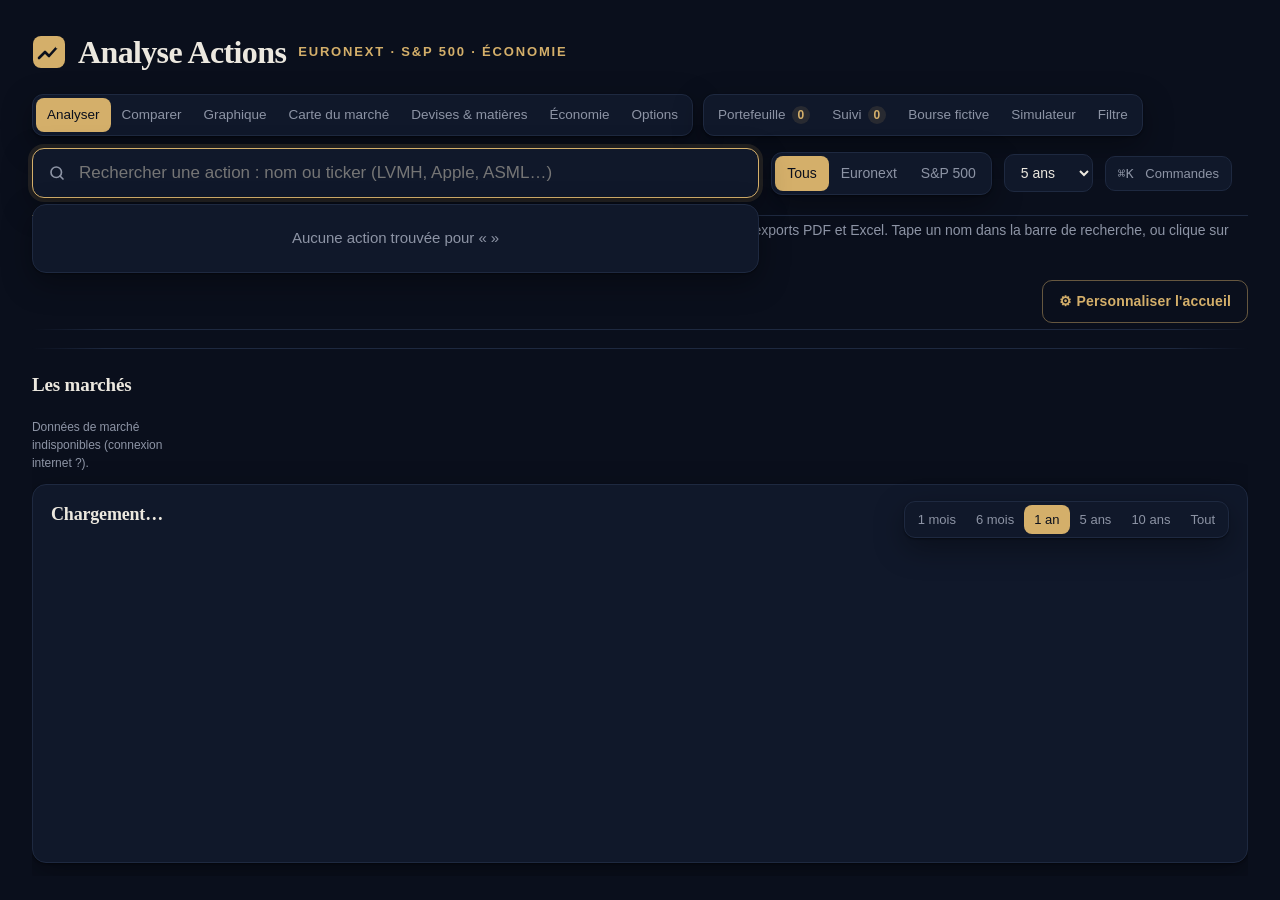
==== interface/index.html @ a50bef0c "Première version publique d'Analyse Actions Application Mac (Python, Flask, pywebview) d'analyse bou" ====
<!DOCTYPE html>
<html lang="fr">
<head>
<meta charset="utf-8">
<meta name="viewport" content="width=device-width, initial-scale=1">
<meta name="theme-color" content="#0A0F1C">
<title>Analyse Actions</title>
<link rel="stylesheet" href="pro.css">
<style>
:root {
  --fond: #f5f5f7; --carte: #ffffff; --texte: #1d1d1f; --doux: #6e6e73; --bord: #e2e2e7;
  --accent: #0a66d8; --accent-doux: #e8f0fc; --survol: #f0f4fb; --ombre: 0 8px 30px rgba(0,0,0,.08);
  --us: #0a66d8; --eu: #1a7f5a; --growth: #b26a00; --rouge: #c0392b; --orange: #e07a10;
}
@media (prefers-color-scheme: dark) {
  :root { --fond: #111113; --carte: #1c1c1f; --texte: #f2f2f4; --doux: #9a9aa2; --bord: #2e2e33;
          --accent: #4c9bff; --accent-doux: #16263d; --survol: #22283a; --ombre: 0 8px 30px rgba(0,0,0,.5);
          --us: #6aa8ff; --eu: #49c493; --growth: #f0a33a; --rouge: #ff6b5b; --orange: #f39a3d; }
}
* { box-sizing: border-box; }
html, body { margin: 0; height: 100%; }
body { background: var(--fond); color: var(--texte); display: flex; flex-direction: column;
       font: 15px/1.5 -apple-system, BlinkMacSystemFont, "SF Pro Text", "Segoe UI", sans-serif; }

/* ---------- En-tête ---------- */
header { padding: 28px 32px 18px; transition: padding .3s; }
body.compact header { padding: 14px 32px 12px; border-bottom: 1px solid var(--bord); background: var(--carte); }
.titre { display: flex; align-items: baseline; gap: 12px; margin-bottom: 18px; }
body.compact .titre { display: none; }
.titre h1 { margin: 0; font-size: 30px; letter-spacing: -.02em; }
.titre span { color: var(--doux); }

.barre { display: flex; gap: 12px; align-items: center; flex-wrap: wrap; max-width: 1200px; }
.modes { margin-bottom: 12px; }

/* ---------- Recherche ---------- */
.recherche { position: relative; flex: 1 1 340px; }
.recherche input {
  width: 100%; font-size: 17px; padding: 14px 16px 14px 46px; border-radius: 12px;
  border: 1px solid var(--bord); background: var(--carte); color: var(--texte); outline: none;
  box-shadow: var(--ombre); transition: border-color .15s, box-shadow .15s;
}
.recherche input:focus { border-color: var(--accent); box-shadow: 0 0 0 4px var(--accent-doux); }
.recherche .pastille-c { position: absolute; left: 18px; top: 50%; transform: translateY(-50%);
                         width: 12px; height: 12px; border-radius: 99px; background: var(--c); }
.recherche .loupe { position: absolute; left: 16px; top: 50%; transform: translateY(-50%);
                    color: var(--doux); pointer-events: none; }
body.mode-comparer .recherche .loupe { display: none; }
body:not(.mode-comparer) .recherche .pastille-c { display: none; }
#bloc2, #vs { display: none; }
body.mode-comparer #bloc2 { display: block; }
body.mode-comparer #vs { display: inline; }
#vs { color: var(--doux); font-weight: 700; }
.suggestions {
  position: absolute; top: calc(100% + 6px); left: 0; right: 0; z-index: 10; display: none;
  background: var(--carte); border: 1px solid var(--bord); border-radius: 12px;
  box-shadow: var(--ombre); max-height: 420px; overflow-y: auto; padding: 6px; min-width: 420px;
}
.suggestions.ouvert { display: block; }
.sugg { display: grid; grid-template-columns: 96px 1fr auto; gap: 12px; align-items: center;
        padding: 9px 10px; border-radius: 8px; cursor: pointer; }
.sugg.actif, .sugg:hover { background: var(--survol); }
.sugg .tk { font: 600 13px ui-monospace, "SF Mono", Menlo, monospace; color: var(--accent);
            overflow: hidden; text-overflow: ellipsis; }
.sugg .nom { overflow: hidden; text-overflow: ellipsis; white-space: nowrap; }
.sugg .nom small { color: var(--doux); margin-left: 6px; }
.sugg mark { background: none; color: inherit; font-weight: 700; }
.badge { font-size: 11px; font-weight: 600; padding: 3px 8px; border-radius: 99px; white-space: nowrap;
         border: 1px solid currentColor; }
.badge.us { color: var(--us); } .badge.eu { color: var(--eu); } .badge.growth { color: var(--growth); }
.entete-sugg { padding: 6px 10px 4px; font-size: 12px; color: var(--doux); text-transform: uppercase;
               letter-spacing: .04em; }
.vide { padding: 16px; color: var(--doux); text-align: center; }

/* ---------- Contrôles ---------- */
.segment { display: inline-flex; background: var(--carte); border: 1px solid var(--bord);
           border-radius: 10px; padding: 3px; }
.segment button { border: 0; background: none; color: var(--doux); font: inherit; font-size: 14px;
                  padding: 7px 12px; border-radius: 7px; cursor: pointer; }
.segment button.on { background: var(--accent); color: #fff; }
select { font: inherit; font-size: 14px; padding: 9px 12px; border-radius: 10px;
         border: 1px solid var(--bord); background: var(--carte); color: var(--texte); }
.bouton { font: inherit; font-size: 14px; font-weight: 600; padding: 10px 16px; border-radius: 10px;
          border: 0; background: var(--accent); color: #fff; cursor: pointer; }
.bouton:disabled { opacity: .4; cursor: default; }
#lancer-comp { display: none; }
body.mode-comparer #lancer-comp { display: inline-block; }

.recents { display: flex; gap: 8px; flex-wrap: wrap; margin-top: 14px; max-width: 1200px; }
.recents:empty { display: none; }
.recents .lbl { color: var(--doux); font-size: 13px; align-self: center; }
.chip { font-size: 13px; padding: 5px 11px; border-radius: 99px; background: var(--carte);
        border: 1px solid var(--bord); cursor: pointer; color: var(--texte); }
.chip:hover { border-color: var(--accent); }

/* ---------- Contenu ---------- */
main { flex: 1; display: flex; flex-direction: column; min-height: 0; padding: 0 32px 24px; }
body.compact main { padding: 0; }
/* ---------- Accueil : tableau de bord ---------- */
.accueil { flex: 1; overflow-y: auto; padding-bottom: 30px; }
.accueil > * { max-width: 1240px; }
.intro { color: var(--doux); font-size: 14px; margin: 4px 0 18px; }
.intro b { color: var(--texte); }
.titre-section { display: flex; align-items: baseline; gap: 10px; font-size: 19px; margin: 22px 0 10px; }
.titre-section small { color: var(--doux); font-size: 12px; font-weight: 400; }
.carte-a { background: var(--carte); border: 1px solid var(--bord); border-radius: 14px; padding: 16px 18px; }
.carte-a h3 { margin: 0 0 10px; font-size: 15px; display: flex; justify-content: space-between; align-items: baseline; }
.carte-a h3 small { color: var(--doux); font-weight: 400; font-size: 12px; }
.grille-indices { display: grid; grid-template-columns: repeat(auto-fill, minmax(150px, 1fr)); gap: 8px; }
.indice { background: var(--carte); border: 1px solid var(--bord); border-radius: 12px; padding: 8px 10px;
          cursor: pointer; transition: border-color .15s, transform .15s; }
.indice:hover { border-color: var(--accent); }
.indice.actif { border-color: var(--accent); box-shadow: 0 0 0 3px var(--accent-doux); }
.indice .n { font-size: 12.5px; font-weight: 600; white-space: nowrap; overflow: hidden; text-overflow: ellipsis; }
.indice .z { color: var(--doux); font-size: 11px; font-weight: 400; }
.indice .val { font-size: 16px; font-weight: 700; margin-top: 1px; }
.indice .var { font-size: 12px; font-weight: 600; white-space: nowrap; }
.indice svg { display: block; width: 100%; height: 26px; margin-top: 3px; }
.hausse { color: var(--eu); } .baisse { color: var(--rouge); }
.squelette { background: linear-gradient(90deg, var(--bord) 0%, var(--survol) 50%, var(--bord) 100%);
             background-size: 200% 100%; animation: brille 1.2s infinite; border-radius: 12px; min-height: 86px; }
@keyframes brille { from { background-position: 200% 0; } to { background-position: -200% 0; } }
.grand-graphe { margin-top: 12px; }
.gg-tete { display: flex; justify-content: space-between; align-items: flex-start; gap: 12px; flex-wrap: wrap; }
.gg-tete .t { font-size: 18px; font-weight: 700; } .gg-tete .aide { color: var(--doux); font-size: 13px; max-width: 720px; }
.gg-tete .chiffres { font-size: 13px; color: var(--doux); margin-top: 4px; }
.periodes button { font-size: 13px; padding: 5px 10px; }
#svg-gg { width: 100%; height: 300px; display: block; margin-top: 8px; touch-action: none; }
#svg-gg text { fill: var(--doux); font-size: 11px; }
#svg-gg .grille { stroke: var(--bord); stroke-width: 1; }
#svg-gg .ligne { fill: none; stroke-width: 2; }
#svg-gg .curseur { stroke: var(--doux); stroke-dasharray: 3 3; }
#svg-gg .bulle rect { fill: var(--carte); stroke: var(--bord); }
#svg-gg .bulle text { fill: var(--texte); font-size: 12px; }
.colonnes-a { display: grid; grid-template-columns: 1.1fr 1fr; gap: 14px; margin-top: 14px; }
.trois-a { display: grid; grid-template-columns: repeat(3, 1fr); gap: 14px; margin-top: 14px; }
@media (max-width: 1000px) { .colonnes-a, .trois-a { grid-template-columns: 1fr; } }
.t-a { width: 100%; border-collapse: collapse; font-size: 13.5px; }
.t-a td { padding: 6px 4px; border-bottom: 1px solid var(--bord); white-space: nowrap; }
.t-a tr:last-child td { border-bottom: 0; }
.t-a tr.cliquable { cursor: pointer; } .t-a tr.cliquable:hover td { background: var(--survol); }
.t-a .tk { font: 600 12px ui-monospace, Menlo, monospace; color: var(--accent); }
.t-a .nm { overflow: hidden; text-overflow: ellipsis; max-width: 190px; }
.t-a .num { text-align: right; } .t-a svg { width: 70px; height: 22px; display: block; }
.plus { border: 1px solid var(--bord); background: var(--fond); color: var(--accent); border-radius: 6px;
        width: 22px; height: 22px; line-height: 18px; padding: 0; cursor: pointer; font-weight: 700; }
.plus:hover { border-color: var(--accent); } .plus.fait { color: var(--eu); }
.actus { list-style: none; margin: 0; padding: 0; max-height: 470px; overflow-y: auto; }
.actus li { padding: 8px 0; border-bottom: 1px solid var(--bord); }
.actus li:last-child { border-bottom: 0; }
.actus a { color: var(--texte); text-decoration: none; font-size: 14px; line-height: 1.35; }
.actus a:hover { color: var(--accent); }
.actus .meta { color: var(--doux); font-size: 12px; margin-top: 2px; }
.note-a { color: var(--doux); font-size: 12px; margin: 8px 0 0; }
#bouton-accueil { display: none; }
body.compact #bouton-accueil { display: inline-block; }

.chargement { display: none; flex: 1; align-items: center; justify-content: center; }
.chargement.ouvert { display: flex; }
.boite { background: var(--carte); border: 1px solid var(--bord); border-radius: 16px; padding: 28px 32px;
         width: min(520px, 100%); box-shadow: var(--ombre); }
.boite h2 { margin: 0 0 4px; font-size: 20px; }
.boite .sous { color: var(--doux); margin-bottom: 18px; }
.progres { height: 6px; background: var(--bord); border-radius: 99px; overflow: hidden; }
.progres div { height: 100%; width: 0; background: var(--accent); transition: width .5s; }
.etape { margin-top: 12px; color: var(--doux); font-size: 14px; }
.erreur { color: var(--rouge); }

iframe { flex: 1; width: 100%; border: 0; display: none; background: var(--fond); }
iframe.ouvert { display: block; }
.outils { display: none; gap: 10px; align-items: center; padding: 8px 32px; font-size: 13px;
          color: var(--doux); border-bottom: 1px solid var(--bord); background: var(--carte); }
.outils.ouvert { display: flex; }
.outils button { font: inherit; font-size: 13px; padding: 5px 10px; border-radius: 8px; cursor: pointer;
                 border: 1px solid var(--bord); background: var(--fond); color: var(--texte); }
.outils button:disabled { opacity: .5; cursor: progress; }
#message-export { color: var(--eu); }
#ajout-pf { border-color: var(--accent) !important; color: var(--accent) !important; font-weight: 600; }
#retour-pf { display: none; }
body.vue-pf #retour-pf { display: inline-block; }
body.vue-pf #ajout-pf { display: none; }
.compteur { display: inline-block; min-width: 18px; padding: 0 6px; margin-left: 6px; border-radius: 99px;
            background: var(--accent-doux); color: var(--accent); font-size: 12px; font-weight: 700; }
.segment button.on .compteur { background: rgba(255,255,255,.25); color: #fff; }
body.mode-portefeuille #filtre, body.mode-portefeuille #vs, body.mode-portefeuille #bloc2 { }
.panneau-pf { display: none; max-width: 1000px; margin-top: 10px; }
.panneau-pf.ouvert { display: block; }
.panneau-pf .carte { background: var(--carte); border: 1px solid var(--bord); border-radius: 14px; padding: 18px; }
.panneau-pf h2 { margin: 0 0 4px; font-size: 20px; }
.panneau-pf .aide { color: var(--doux); font-size: 14px; margin: 0 0 14px; }
.t-pf { width: 100%; border-collapse: collapse; font-size: 14px; }
.t-pf th { text-align: left; color: var(--doux); font-weight: 500; padding: 6px 8px; border-bottom: 1px solid var(--bord); }
.t-pf td { padding: 7px 8px; border-bottom: 1px solid var(--bord); }
.t-pf td.tk { font: 600 13px ui-monospace, Menlo, monospace; color: var(--accent); }
.t-pf input { width: 110px; font: inherit; padding: 5px 8px; border-radius: 8px; border: 1px solid var(--bord);
              background: var(--fond); color: var(--texte); text-align: right; }
.t-pf .suppr { border: 0; background: none; color: var(--doux); font-size: 18px; cursor: pointer; }
.t-pf .suppr:hover { color: var(--rouge); }
.t-pf tfoot td { font-weight: 700; border-bottom: 0; }
.pf-actions { display: flex; gap: 10px; align-items: center; margin-top: 16px; flex-wrap: wrap; }
.bouton.secondaire { background: var(--carte); color: var(--accent); border: 1px solid var(--accent); }
.bouton.secondaire:disabled { opacity: .4; }
.t-pf tr.rf td.tk { color: var(--doux); }
.pf-actions .lien { border: 0; background: none; color: var(--doux); cursor: pointer; font: inherit; font-size: 13px; }
.pf-vide { color: var(--doux); padding: 18px 0; text-align: center; }
.panneau-pf .grille-2 { display: grid; grid-template-columns: 1.3fr 1fr; gap: 14px; margin-top: 14px; }
@media (max-width: 1000px) { .panneau-pf .grille-2 { grid-template-columns: 1fr; } }
.panneau-pf h3 { margin: 0 0 8px; font-size: 15px; }
.t-pf input.court { width: 80px; } .t-pf input[type=date] { width: 140px; text-align: left; }
.champs { display: flex; gap: 14px; flex-wrap: wrap; align-items: flex-end; margin: 10px 0; }
.champs label { display: flex; flex-direction: column; gap: 4px; font-size: 13px; color: var(--doux); }
.champs input, .champs select { font: inherit; font-size: 14px; padding: 8px 10px; border-radius: 8px;
  border: 1px solid var(--bord); background: var(--fond); color: var(--texte); min-width: 120px; }
.kpis-s { display: grid; grid-template-columns: repeat(auto-fit, minmax(160px, 1fr)); gap: 10px; margin: 14px 0; }
.kpis-s div { background: var(--fond); border: 1px solid var(--bord); border-radius: 10px; padding: 10px 12px; }
.kpis-s .l { color: var(--doux); font-size: 11px; text-transform: uppercase; letter-spacing: .03em; }
.kpis-s .v { font-size: 20px; font-weight: 700; }
.legende { display: flex; gap: 14px; flex-wrap: wrap; font-size: 13px; margin-top: 6px; }
.legende span::before { content: ""; display: inline-block; width: 14px; height: 3px; margin-right: 6px;
  vertical-align: middle; background: var(--c); border-radius: 2px; }
.svg-courbes { width: 100%; height: 300px; display: block; margin-top: 6px; }
.svg-courbes text { fill: var(--doux); font-size: 11px; } .svg-courbes .grille { stroke: var(--bord); }
.svg-courbes .bulle rect { fill: var(--carte); stroke: var(--bord); } .svg-courbes .bulle text { fill: var(--texte); font-size: 12px; }
.lecture-s { background: var(--accent-doux); border-radius: 10px; padding: 12px 14px; font-size: 14px; line-height: 1.5; }
.lecture-s p { margin: 4px 0; }
.presets { display: flex; gap: 8px; flex-wrap: wrap; margin: 8px 0; }
.presets button { font: inherit; font-size: 13px; padding: 5px 11px; border-radius: 99px; cursor: pointer;
  border: 1px solid var(--bord); background: var(--fond); color: var(--texte); }
.presets button:hover, .presets button.on { border-color: var(--accent); color: var(--accent); }
.t-filtre th { cursor: pointer; white-space: nowrap; } .t-filtre th:hover { color: var(--accent); }
.t-filtre td.num, .t-filtre th.num { text-align: right; }
.t-filtre td { padding: 6px 6px; } .t-filtre tr.cliquable { cursor: pointer; }
.t-filtre tr.cliquable:hover td { background: var(--survol); }
.agenda { list-style: none; margin: 0; padding: 0; }
.agenda li { display: grid; grid-template-columns: 92px 1fr; gap: 10px; padding: 7px 0; border-bottom: 1px solid var(--bord); font-size: 14px; }
.agenda .d { font-weight: 700; color: var(--accent); } .agenda .t { color: var(--doux); font-size: 12px; }
#ajout-suivi { color: var(--growth) !important; }
.lien { border: 0; background: none; color: var(--accent); cursor: pointer; font: inherit; font-size: 13px; padding: 0; }
.onglets { display: flex; gap: 6px; flex-wrap: wrap; margin: 6px 0 12px; }
.onglets button { font: inherit; font-size: 14px; padding: 7px 14px; border-radius: 99px; cursor: pointer;
  border: 1px solid var(--bord); background: var(--fond); color: var(--texte); }
.onglets button.on { background: var(--accent); border-color: var(--accent); color: #fff; }
.cartes-macro { display: grid; grid-template-columns: repeat(auto-fit, minmax(200px, 1fr)); gap: 10px; margin: 10px 0; }
.cartes-macro div { background: var(--fond); border: 1px solid var(--bord); border-left: 4px solid var(--c); border-radius: 10px; padding: 10px 12px; }
.cartes-macro .l { font-size: 13px; color: var(--doux); } .cartes-macro .v { font-size: 22px; font-weight: 700; }
.cartes-macro .s { font-size: 12px; color: var(--doux); }
.fictifs-tete { display: flex; justify-content: space-between; align-items: center; gap: 10px; flex-wrap: wrap; }
.ordre { background: var(--fond); border: 1px solid var(--bord); border-radius: 12px; padding: 12px 14px; margin: 12px 0; }
.ordre .sens button { font-weight: 600; }
.ordre .sens button.achat.on { background: var(--eu); } .ordre .sens button.vente.on { background: var(--rouge); }
#fx-apercu { font-size: 14px; } #fx-message.ok { color: var(--eu); } #fx-message.err { color: var(--rouge); }
.t-pf tr.cliquable { cursor: pointer; } .t-pf tr.cliquable:hover td { background: var(--survol); }
body.vue-pf #ajout-suivi { display: none; }

/* =====================================================================
   THÈME « SALLE DES MARCHÉS »
   Encre marine et papier ivoire (presse financière), or pour l'accent,
   émeraude pour la hausse, corail pour la baisse.
   Typo : titres à empattements (New York), texte SF, chiffres alignés (tabulaires).
   Mouvements : courts (150-260 ms), courbe « ease-out » marquée, désactivés si
   l'utilisateur a choisi « Réduire les animations » dans les réglages du Mac.
   ===================================================================== */
:root {
  --fond: #0A0F1C; --carte: #10182A; --texte: #ECE8DF; --doux: #8D94A5; --bord: #1E2940;
  --accent: #D4AF6A; --accent-doux: rgba(212,175,106,.13); --survol: #162038; --sur-accent: #0A0F1C;
  --or: #D4AF6A; --or-doux: rgba(212,175,106,.12);
  --eu: #3BC48F; --rouge: #FF6B5A; --orange: #F2A65A; --us: #8DB6FF; --growth: #E9B866;
  --ombre: 0 1px 2px rgba(0,0,0,.4), 0 10px 30px rgba(0,0,0,.35);
  color-scheme: dark;
  --serif: "New York", ui-serif, "Iowan Old Style", Georgia, serif;
  --mono: ui-monospace, "SF Mono", Menlo, monospace;
  --ease: cubic-bezier(0.23, 1, 0.32, 1);
  --ease-io: cubic-bezier(0.77, 0, 0.175, 1);
  --rapide: 160ms; --normal: 240ms;
}
@media (prefers-color-scheme: dark) {
  :root {
    --fond: #0A0F1C; --carte: #10182A; --texte: #ECE8DF; --doux: #8D94A5; --bord: #1E2940;
    --accent: #D4AF6A; --accent-doux: rgba(212,175,106,.13); --survol: #162038; --sur-accent: #0A0F1C;
    --or: #D4AF6A; --or-doux: rgba(212,175,106,.12);
    --eu: #3BC48F; --rouge: #FF6B5A; --orange: #F2A65A; --us: #8DB6FF; --growth: #E9B866;
    --ombre: 0 1px 2px rgba(0,0,0,.4), 0 10px 30px rgba(0,0,0,.35);
  }
}

body { font-variant-numeric: tabular-nums; -webkit-font-smoothing: antialiased; letter-spacing: -0.003em; }
h1, h2, h3, .titre-section, .gg-tete .t, .boite h2 { font-family: var(--serif); font-weight: 600; letter-spacing: -0.01em; }
.titre { align-items: center; }
.titre h1 { font-size: 32px; display: flex; align-items: center; gap: 12px; }
.titre .logo { width: 34px; height: 34px; flex: none; }
.titre span { font-size: 13px; text-transform: uppercase; letter-spacing: .14em; color: var(--or); font-weight: 600; }
header { position: relative; }
body:not(.compact) header::after { content: ""; position: absolute; left: 32px; right: 32px; bottom: 0; height: 1px;
  background: linear-gradient(90deg, var(--or) 0, var(--or) 64px, var(--bord) 64px); }
body.compact header { background: color-mix(in srgb, var(--carte) 88%, transparent); backdrop-filter: saturate(1.4) blur(12px); }

/* Étiquettes en petites capitales, chiffres en police à chasse fixe */
.kpis-s .l, .cartes-macro .l, .indice .z, .entete-sugg, .carte-a h3 small, .titre-section small {
  text-transform: uppercase; letter-spacing: .07em; font-size: 11px; font-weight: 600; }
.indice .val, .kpis-s .v, .cartes-macro .v, .t-a .num, .t-pf td, .gg-tete .chiffres b { font-family: var(--mono); letter-spacing: -0.02em; }
.indice .val { font-size: 17px; font-weight: 600; }
.indice .var { overflow: hidden; text-overflow: ellipsis; }
.indice .var .z { text-transform: none; letter-spacing: 0; font-weight: 400; font-size: 11px; }
.kpis-s .v, .cartes-macro .v { font-weight: 600; }
.tk, .sugg .tk, .t-a .tk, .t-pf td.tk { color: var(--accent); }
.hausse, .t-a .hausse { color: var(--eu); } .baisse { color: var(--rouge); }

/* Cartes, boutons et commandes */
.carte-a, .panneau-pf .carte, .indice, .boite, .suggestions { border-radius: 14px; box-shadow: var(--ombre); }
.carte-a h3 { font-family: var(--serif); font-size: 16px; }
.bouton { background: var(--accent); color: var(--sur-accent); border-radius: 10px; letter-spacing: .01em;
  transition: transform var(--rapide) var(--ease), filter var(--rapide) var(--ease), opacity var(--rapide); }
.bouton:hover:not(:disabled) { filter: brightness(1.08); }
.bouton.secondaire { background: transparent; color: var(--accent); border: 1px solid color-mix(in srgb, var(--accent) 45%, transparent); }
.segment { border-radius: 11px; background: var(--carte); box-shadow: var(--ombre); }
.segment button { border-radius: 8px; transition: background var(--rapide) var(--ease), color var(--rapide) var(--ease), transform var(--rapide) var(--ease); }
.segment button.on, .onglets button.on, .presets button.on { background: var(--accent); color: var(--sur-accent); }
.segment button.on .compteur { background: color-mix(in srgb, var(--sur-accent) 22%, transparent); color: var(--sur-accent); }
.compteur { background: var(--or-doux); color: var(--or); }
button:active:not(:disabled), .chip:active, .indice:active { transform: scale(0.97); }
.recherche input { border-radius: 12px; transition: border-color var(--rapide) var(--ease), box-shadow var(--normal) var(--ease); }
.recherche input:focus { border-color: var(--or); box-shadow: 0 0 0 4px var(--or-doux), var(--ombre); }
.indice { transition: transform var(--normal) var(--ease), box-shadow var(--normal) var(--ease), border-color var(--rapide); }
.indice:hover { transform: translateY(-2px); border-color: color-mix(in srgb, var(--or) 60%, var(--bord)); }
.indice.actif { border-color: var(--or); box-shadow: 0 0 0 3px var(--or-doux), var(--ombre); }
.chip { transition: border-color var(--rapide) var(--ease), transform var(--rapide) var(--ease); }
.chip:hover { border-color: var(--or); }
.t-a tr.cliquable td, .t-pf tr td { transition: background var(--rapide) var(--ease); }
.progres div { background: linear-gradient(90deg, var(--accent), var(--or)); transition: width .6s var(--ease); }
.lecture-s { background: var(--or-doux); border-left: 3px solid var(--or); }
.cartes-macro div { border-left-width: 3px; }
::selection { background: var(--or-doux); }

/* Bandeau défilant des marchés (accueil) */
.bandeau { position: relative; overflow: hidden; border-block: 1px solid var(--bord); margin: 4px 0 6px;
  mask-image: linear-gradient(90deg, transparent, #000 6%, #000 94%, transparent);
  -webkit-mask-image: linear-gradient(90deg, transparent, #000 6%, #000 94%, transparent); }
.bandeau .defile { display: flex; width: max-content; gap: 34px; padding: 9px 0; animation: defile 70s linear infinite; }
.bandeau:hover .defile { animation-play-state: paused; }
.bandeau .item { font-size: 13px; white-space: nowrap; display: inline-flex; gap: 8px; align-items: baseline; cursor: pointer; }
.bandeau .item b { font-weight: 600; } .bandeau .item span { font-family: var(--mono); }
@keyframes defile { to { transform: translateX(-50%); } }

/* Entrées en douceur */
@keyframes entree { from { opacity: 0; transform: translateY(8px); } to { opacity: 1; transform: none; } }
@keyframes apparait { from { opacity: 0; transform: translateY(-4px) scale(.985); } to { opacity: 1; transform: none; } }
.suggestions.ouvert { animation: apparait var(--rapide) var(--ease); transform-origin: top center; }
.panneau-pf.ouvert, .chargement.ouvert .boite, iframe.ouvert, .outils.ouvert { animation: entree var(--normal) var(--ease); }
.accueil > * { animation: entree 420ms var(--ease) both; }
.accueil > :nth-child(2) { animation-delay: 40ms; } .accueil > :nth-child(3) { animation-delay: 80ms; }
.accueil > :nth-child(4) { animation-delay: 120ms; } .accueil > :nth-child(5) { animation-delay: 160ms; }
.accueil > :nth-child(n+6) { animation-delay: 200ms; }
.grille-indices .indice { animation: entree 360ms var(--ease) both; }
.grille-indices .indice:nth-child(2) { animation-delay: 25ms; } .grille-indices .indice:nth-child(3) { animation-delay: 50ms; }
.grille-indices .indice:nth-child(4) { animation-delay: 75ms; } .grille-indices .indice:nth-child(5) { animation-delay: 100ms; }
.grille-indices .indice:nth-child(6) { animation-delay: 125ms; } .grille-indices .indice:nth-child(7) { animation-delay: 150ms; }
.grille-indices .indice:nth-child(n+8) { animation-delay: 175ms; }

@media (prefers-reduced-motion: reduce) {
  *, *::before, *::after { animation-duration: 1ms !important; animation-iteration-count: 1 !important;
    transition-duration: 1ms !important; animation-delay: 0ms !important; }
  .bandeau .defile { animation: none; }
  .bandeau { overflow-x: auto; }
}
</style>
</head>
<body>

<header>
  <div class="titre"><h1><svg class="logo" viewBox="0 0 34 34" aria-hidden="true">
      <rect x="1" y="1" width="32" height="32" rx="8" fill="var(--accent)"/>
      <path d="M7 23l6-6 4 4 9-10" fill="none" stroke="var(--sur-accent)" stroke-width="2.6" stroke-linecap="round" stroke-linejoin="round"/>
      <circle cx="26" cy="11" r="2.6" fill="var(--or)"/></svg>Analyse Actions</h1><span>Euronext · S&amp;P 500 · Économie</span></div>
  <div class="modes">
    <div id="mode" class="modes-groupes">
      <div class="segment" aria-label="Marchés">
        <button data-m="simple" class="on">Analyser</button>
        <button data-m="comparer">Comparer</button>
        <button data-m="graphique">Graphique</button>
        <button data-m="carte">Carte du marché</button>
        <button data-m="marches">Devises &amp; matières</button>
        <button data-m="macro">Économie</button>
        <button data-m="options">Options</button>
      </div>
      <div class="segment" aria-label="Mes outils">
        <button data-m="portefeuille">Portefeuille<span class="compteur" id="nb-pf">0</span></button>
        <button data-m="suivi">Suivi<span class="compteur" id="nb-suivi">0</span></button>
        <button data-m="fictifs">Bourse fictive</button>
        <button data-m="simulateur">Simulateur</button>
        <button data-m="screener">Filtre</button>
      </div>
    </div>
  </div>
  <div class="barre">
    <button class="bouton secondaire" id="bouton-accueil" title="Revenir au tableau de bord des marchés">⌂ Accueil</button>
    <div class="recherche" id="bloc1" style="--c: var(--accent)">
      <svg class="loupe" width="18" height="18" viewBox="0 0 24 24" fill="none" stroke="currentColor"
           stroke-width="2.2" stroke-linecap="round"><circle cx="11" cy="11" r="7"/><path d="m20 20-4-4"/></svg>
      <span class="pastille-c"></span>
      <input id="champ1" type="text" autocomplete="off" spellcheck="false"
             placeholder="Rechercher une action : nom ou ticker (LVMH, Apple, ASML…)">
      <div class="suggestions" role="listbox"></div>
    </div>
    <span id="vs">vs</span>
    <div class="recherche" id="bloc2" style="--c: var(--orange)">
      <span class="pastille-c"></span>
      <input id="champ2" type="text" autocomplete="off" spellcheck="false"
             placeholder="Deuxième action (un concurrent du même secteur)">
      <div class="suggestions" role="listbox"></div>
    </div>
    <div class="segment" id="filtre">
      <button data-f="tous" class="on">Tous</button>
      <button data-f="eu">Euronext</button>
      <button data-f="us">S&amp;P 500</button>
    </div>
    <select id="periode" title="Période analysée">
      <option value="1y">1 an</option><option value="2y">2 ans</option>
      <option value="5y" selected>5 ans</option><option value="10y">10 ans</option>
      <option value="max">Max</option>
    </select>
    <button class="bouton" id="lancer-comp" disabled>Comparer</button>
    <button class="bouton-cmd" id="ouvrir-cmd" title="Barre de commandes : tape une action ou une commande">⌘K <span>Commandes</span></button>
  </div>
  <div class="recents" id="recents"></div>
</header>

<div class="outils" id="outils">
  <span id="titre-rapport"></span>
  <span id="message-export" role="status" aria-live="polite"></span>
  <span style="flex:1"></span>
  <button id="voir-graphique" title="Graphique interactif : bougies, volumes, indicateurs">📈 Graphique</button>
  <button id="ajout-pf" title="Ajouter cette action à ton portefeuille">+ Portefeuille</button>
  <button id="ajout-suivi" title="Surveiller cette action (alertes, agenda des résultats et dividendes)">☆ Suivre</button>
  <button id="retour-pf" title="Revenir à la liste des actions du portefeuille">Modifier le portefeuille</button>
  <button id="export-pdf" title="Enregistrer le rapport en PDF">PDF</button>
  <button id="export-xlsx" title="Enregistrer tous les chiffres dans un classeur Excel">Excel</button>
  <button id="actualiser" title="Recalculer avec les données les plus récentes">Actualiser</button>
</div>

<main>
  <section class="accueil" id="accueil">
    <p class="intro"><b id="nb-total">…</b> actions (Euronext et S&amp;P 500) · 8 parties d'analyse ·
      comparaison de deux entreprises · portefeuille et Markowitz · exports PDF et Excel.
      Tape un nom dans la barre de recherche, ou clique sur une action ci-dessous.</p>

    <div class="bandeau" id="bandeau" aria-label="Cours des marchés"><div class="defile" id="defile"></div></div>
    <div class="titre-section">Les marchés <small id="maj-indices"></small></div>
    <div class="grille-indices" id="indices">
      <div class="squelette"></div><div class="squelette"></div><div class="squelette"></div>
      <div class="squelette"></div><div class="squelette"></div><div class="squelette"></div>
    </div>
    <div class="carte-a grand-graphe">
      <div class="gg-tete">
        <div><div class="t" id="gg-titre">Chargement…</div><div class="aide" id="gg-aide"></div>
          <div class="chiffres" id="gg-chiffres"></div></div>
        <div class="segment periodes" id="gg-periodes">
          <button data-p="1m">1 mois</button><button data-p="6m">6 mois</button>
          <button data-p="1y" class="on">1 an</button><button data-p="5y">5 ans</button>
          <button data-p="10y">10 ans</button><button data-p="max">Tout</button>
        </div>
      </div>
      <svg id="svg-gg" viewBox="0 0 1000 300" preserveAspectRatio="none"></svg>
    </div>

    <div class="colonnes-a">
      <div class="carte-a"><h3>Valeurs phares <small>les plus grandes capitalisations suivies</small></h3>
        <table class="t-a" id="phares"><tr><td>Chargement…</td></tr></table></div>
      <div class="carte-a"><h3>Actualité économique <small>Le Monde, France 24, La Tribune, Investing</small></h3>
        <ul class="actus" id="actus"><li>Chargement…</li></ul></div>
    </div>

    <div class="trois-a">
      <div class="carte-a"><h3>Plus fortes hausses <small>dernière séance</small></h3>
        <table class="t-a" id="hausses"><tr><td>Chargement…</td></tr></table></div>
      <div class="carte-a"><h3>Plus fortes baisses <small>dernière séance</small></h3>
        <table class="t-a" id="baisses"><tr><td>Chargement…</td></tr></table></div>
      <div class="carte-a"><h3>Les plus volatiles <small>3 derniers mois</small></h3>
        <table class="t-a" id="volatiles"><tr><td>Chargement…</td></tr></table>
        <p class="note-a">Volatilité annualisée : une action à 80 % varie en moyenne de ±5 % par jour.
          Le marché dans son ensemble est autour de 15 à 20 %.</p></div>
    </div>
    <p class="note-a" id="note-univers"></p>
  </section>

  <section class="panneau-pf" id="panneau-pf">
    <div class="carte">
      <h2>Mon portefeuille</h2>
      <p class="aide">Ajoute des actions avec la barre de recherche ci-dessus, ou avec le bouton
        « + Portefeuille » d'un rapport. Indique le montant investi dans chacune (en euros), puis lance l'analyse :
        diversification, corrélations, risque et frontière efficiente de Markowitz. Indique la <b>date d'achat</b>
        (et si tu veux le prix payé) pour obtenir le suivi réel : plus-values, dividendes reçus et impôt estimé. Tu peux aussi ajouter un
        <b>placement sans risque</b> (livret, fonds monétaire), rémunéré 3 % par an sans aucune variation.</p>
      <div id="liste-pf"></div>
      <div class="pf-actions">
        <button class="bouton" id="lancer-pf">Analyser le portefeuille</button>
        <button class="bouton secondaire" id="ajout-rf" title="Livret, fonds monétaire : rémunéré au taux sans risque, sans aucune variation">+ Placement sans risque (3 %)</button>
        <button class="lien" id="egaliser-pf" title="Mettre le même montant sur chaque action">Répartir à parts égales</button>
        <button class="lien" id="vider-pf">Vider le portefeuille</button>
        <label class="lien" title="Pour l'estimation des impôts dans le suivi réel">Compte :
          <select id="enveloppe"><option value="CTO">Compte-titres (CTO)</option><option value="PEA">PEA</option></select></label>
      </div>
    </div>
  </section>

  <section class="panneau-pf" id="panneau-suivi">
    <div class="carte">
      <h2>Liste de suivi et agenda</h2>
      <p class="aide">Les actions que tu surveilles sans forcément les détenir. Ajoute-les avec la recherche ou le
        bouton « ☆ Suivre » d'un rapport. Tant que l'application est ouverte, elle vérifie toutes les 15 minutes tes
        alertes et t'envoie une <b>notification</b> : baisse du jour supérieure au seuil, cours sous le plancher ou
        au-dessus du plafond.</p>
      <div id="liste-suivi"></div>
      <div class="grille-2">
        <div><h3>Agenda <span class="note-a">(résultats et dividendes du suivi et du portefeuille)</span></h3>
          <ul class="agenda" id="agenda"><li>Chargement…</li></ul>
          <p class="note-a">Détachement du dividende : il faut détenir l'action la veille pour toucher le dividende ;
            le cours baisse en général du montant versé ce jour-là.</p></div>
        <div><h3>Dernières alertes</h3><ul class="agenda" id="alertes"><li>Aucune alerte.</li></ul></div>
      </div>
    </div>
  </section>

  <section class="panneau-pf" id="panneau-sim">
    <div class="carte">
      <h2>Simulateur d'investissement mensuel</h2>
      <p class="aide">« Et si j'avais investi un peu chaque mois ? » Choisis un actif (ci-dessous, ou n'importe quelle
        action avec la barre de recherche), un montant de départ, un versement mensuel et une date : le simulateur
        rejoue le passé, en euros. C'est l'<b>investissement programmé</b> : on achète tous les mois, que le marché
        monte ou baisse.</p>
      <div class="presets" id="sim-presets"></div>
      <div class="champs">
        <label>Actif choisi<input id="sim-actif" readonly value="CAC 40 (^FCHI)"></label>
        <label>Au départ (€)<input id="sim-initial" type="number" min="0" step="100" value="1000"></label>
        <label>Chaque mois (€)<input id="sim-mensuel" type="number" min="0" step="10" value="100"></label>
        <label>À partir de<input id="sim-debut" type="month" value="2015-01"></label>
        <button class="bouton" id="sim-lancer">Simuler</button>
      </div>
      <p class="note-a" id="sim-note"></p>
      <div id="sim-resultat"></div>
    </div>
  </section>

  <section class="panneau-pf" id="panneau-screener">
    <div class="carte">
      <h2>Filtre d'actions</h2>
      <p class="aide">Trouve les entreprises qui correspondent à tes critères, avec les ratios vus en cours. Choisis un
        profil prêt à l'emploi ou règle chaque critère (laisse vide pour ne pas filtrer). Clique sur une ligne pour
        l'analyser, coche deux lignes pour les comparer.</p>
      <div class="presets" id="sc-profils">
        <button data-p="tous">Tout afficher</button>
        <button data-p="rendement" title="Dividende élevé et dette maîtrisée">Rendement (dividendes)</button>
        <button data-p="valeur" title="Actions peu chères par rapport à leurs bénéfices">Valeur (pas chères)</button>
        <button data-p="qualite" title="Rentables et peu endettées">Qualité</button>
        <button data-p="croissance" title="Chiffre d'affaires en forte hausse">Croissance</button>
      </div>
      <div class="champs" id="sc-champs">
        <label>Marché<select id="sc-marche"><option value="">Tous</option><option value="eu">Euronext</option>
          <option value="Paris">Paris</option><option value="us">S&amp;P 500</option></select></label>
        <label>Secteur<select id="sc-secteur"><option value="">Tous</option></select></label>
        <label title="Capitalisation boursière minimale">Capi. min (Md €)<input data-c="capi_min" type="number" min="0" step="1"></label>
        <label title="Prix / bénéfice : plus il est bas, moins l'action est chère">PER max<input data-c="per_max" type="number" min="0" step="1"></label>
        <label title="Dividende annuel / cours">Rendement min (%)<input data-c="rdt_min" type="number" min="0" step="0.5"></label>
        <label title="Rentabilité des capitaux propres">ROE min (%)<input data-c="roe_min" type="number" step="1"></label>
        <label title="Bénéfice net / chiffre d'affaires">Marge nette min (%)<input data-c="marge_min" type="number" step="1"></label>
        <label title="Dette nette / EBE : la norme du cours est 3 au maximum">Levier max<input data-c="levier_max" type="number" step="0.5"></label>
        <label title="Croissance du chiffre d'affaires sur un an">Croissance CA min (%)<input data-c="croiss_min" type="number" step="1"></label>
      </div>
      <div class="pf-actions"><span id="sc-compte" class="note-a"></span><span style="flex:1"></span>
        <button class="bouton" id="sc-comparer" disabled>Comparer la sélection</button></div>
      <div id="sc-resultats" style="overflow-x:auto"></div>
      <p class="note-a">Source : Yahoo Finance (derniers ratios publiés, mis à jour une fois par jour). PER négatif ou
        absent = entreprise en perte. Les banques et assurances n'ont pas de levier DFN/EBE significatif.</p>
    </div>
  </section>

  <section class="panneau-pf" id="panneau-macro">
    <div class="carte">
      <h2>L'économie en un coup d'œil</h2>
      <p class="aide">Les grands indicateurs qui font bouger les marchés, avec leur historique. Source : séries officielles
        (Eurostat, BCE, Fed, OCDE) publiées par la Banque fédérale de réserve de Saint-Louis (FRED).</p>
      <div class="onglets" id="macro-onglets"></div>
      <div id="macro-contenu"><p class="note-a">Chargement des données…</p></div>
    </div>
  </section>

  <section class="panneau-pf" id="panneau-fictifs">
    <div class="carte">
      <h2>Bourse fictive</h2>
      <p class="aide">Entraîne-toi sans risquer d'argent : crée un portefeuille avec un capital virtuel, achète et vends
        des actions au cours réel de la Bourse, puis suis son évolution jour après jour face au CAC 40 et au marché
        mondial. Frais de courtage et dividendes sont pris en compte. Pour <b>tester une stratégie sur le passé</b>,
        démarre le portefeuille à une date ancienne : les ordres s'exécutent alors au cours de clôture de la date choisie.</p>
      <div id="fx-liste"></div>
      <details class="ordre" id="fx-creation"><summary><b>+ Créer un portefeuille fictif</b></summary>
        <div class="champs">
          <label>Nom<input id="fx-nom" value="Mon portefeuille fictif" maxlength="60"></label>
          <label>Capital de départ (€)<input id="fx-capital" type="number" min="100" step="1000" value="10000"></label>
          <label title="Laisse aujourd'hui pour suivre le marché en direct, ou choisis une date passée pour tester">Date de départ<input id="fx-date" type="date"></label>
          <label title="Frais de courtage par ordre">Frais (%)<input id="fx-frais" type="number" min="0" step="0.05" value="0.1"></label>
          <button class="bouton" id="fx-creer">Créer</button>
        </div>
      </details>
      <div id="fx-detail"></div>
    </div>
  </section>

  <section class="panneau-pf" id="panneau-graphique">
    <div class="carte">
      <div class="fictifs-tete">
        <div><h2 id="gp-titre" style="margin:0">Graphique interactif</h2><div class="note-a" id="gp-sous">Choisis une action avec la barre de recherche (ou ⌘K puis « G LVMH »).</div></div>
        <div class="segment" id="gp-periodes">
          <button data-p="1mo">1M</button><button data-p="3mo">3M</button><button data-p="6mo">6M</button>
          <button data-p="1y" class="on">1A</button><button data-p="2y">2A</button><button data-p="5y">5A</button>
          <button data-p="10y">10A</button><button data-p="max">Max</button></div>
      </div>
      <div class="gp-outils">
        <div class="segment" id="gp-type"><button data-t="bougies" class="on">Bougies</button><button data-t="ligne">Ligne</button><button data-t="zone">Zone</button></div>
        <div class="presets" id="gp-indic">
          <button data-i="mm20">MM 20</button><button data-i="mm50" class="on">MM 50</button><button data-i="mm200" class="on">MM 200</button>
          <button data-i="bollinger">Bollinger</button><button data-i="rsi">RSI</button><button data-i="volume" class="on">Volumes</button></div>
        <label class="gp-comp">Comparer avec <input id="gp-comparer" placeholder="ticker, ex. KER.PA" size="12"></label>
        <span class="note-a" id="gp-comp-liste"></span>
      </div>
      <div class="gp-zone"><canvas id="gp-canvas"></canvas><div class="gp-info" id="gp-info"></div></div>
      <p class="note-a">Molette ou pincement : zoomer · glisser : se déplacer dans le temps · double-clic : tout afficher.
        Bougie verte : le cours a monté dans la séance (clôture au-dessus de l'ouverture) ; rouge : il a baissé ; les traits fins
        montrent le plus haut et le plus bas.</p>
    </div>
  </section>

  <section class="panneau-pf" id="panneau-carte">
    <div class="carte">
      <div class="fictifs-tete"><div><h2 style="margin:0">Carte du marché</h2>
        <div class="note-a">Chaque rectangle est une entreprise : sa <b>taille</b> dépend de sa capitalisation boursière,
          sa <b>couleur</b> de sa variation à la dernière séance. Regroupées par secteur. Clique pour analyser.</div></div>
        <div class="segment" id="carte-univers"><button data-u="cac" class="on">CAC 40</button><button data-u="eu">Euronext 100</button><button data-u="sp">S&amp;P 500</button></div></div>
      <div class="carte-legende"><span>−3 %</span><div class="degrade"></div><span>+3 %</span><span class="note-a" id="carte-resume"></span></div>
      <div id="carte-zone" class="carte-zone"><p class="note-a">Chargement…</p></div>
    </div>
  </section>

  <section class="panneau-pf" id="panneau-marches">
    <div class="carte">
      <h2>Devises, matières premières et cryptomonnaies</h2>
      <p class="aide">Les autres grands marchés qui influencent les actions : le change (pour les entreprises qui exportent),
        l'énergie et les métaux (coûts de production, inflation), et les cryptomonnaies. Clique sur une carte pour son graphique.</p>
      <div id="marches-contenu"><p class="note-a">Chargement…</p></div>
      <p class="note-a">Les cryptomonnaies sont extrêmement volatiles (souvent plus de 50 % par an) et ne reposent sur aucun
        bénéfice ni revenu : leur prix dépend uniquement de l'offre et de la demande.</p>
    </div>
  </section>

  <section class="panneau-pf" id="panneau-options">
    <div class="carte">
      <h2 id="op-titre">Options cotées</h2>
      <p class="aide">Les vrais prix des options négociées sur le marché, pour les actions américaines (Yahoo Finance ne
        fournit pas celles d'Euronext). Choisis une action avec la barre de recherche, par exemple Apple ou Nvidia. Un
        <b>call</b> donne le droit d'acheter l'action au prix d'exercice, un <b>put</b> celui de la vendre. La
        <b>volatilité implicite</b> est la volatilité qui, dans Black-Scholes, redonne le prix du marché.</p>
      <div id="op-contenu"></div>
    </div>
  </section>

  <div class="cmd-fond" id="cmd-fond" hidden>
    <div class="cmd" role="dialog" aria-label="Barre de commandes">
      <input id="cmd-champ" autocomplete="off" spellcheck="false" placeholder="Tape une commande ou une action… (ex. LVMH, COMP MC.PA KER.PA, ECO, CARTE SP)">
      <div class="cmd-liste" id="cmd-liste"></div>
      <div class="cmd-pied"><span>↑ ↓ choisir</span><span>↵ valider</span><span>échap fermer</span><span>AIDE : toutes les commandes</span></div>
    </div>
  </div>

  <section class="chargement" id="chargement">
    <div class="boite">
      <h2 id="ch-titre">Analyse en cours</h2>
      <div class="sous" id="ch-sous"></div>
      <div class="progres"><div id="barre-progres"></div></div>
      <div class="etape" id="etape" role="status" aria-live="polite">Démarrage…</div>
    </div>
  </section>

  <iframe id="rapport" title="Rapport d'analyse"></iframe>
</main>

<script>
// ---------------------------------------------------------------------------
// Données et état
// ---------------------------------------------------------------------------
let ACTIONS = [];
const POPULAIRES = [
  "MC.PA", "TTE.PA", "AIR.PA", "OR.PA", "RMS.PA", "SAN.PA", "BNP.PA", "SU.PA", "AI.PA", "SAF.PA",
  "ASML.AS", "ABI.BR", "ENEL.MI", "ENI.MI", "EQNR.OL",
  "AAPL", "MSFT", "NVDA", "AMZN", "GOOGL", "META", "TSLA", "BRK-B", "JPM", "V", "LLY", "XOM",
];
let filtre = "tous";
let mode = "simple";
const choix = { 1: null, 2: null };   // actions choisies dans chaque champ
let courant = null;                  // dernière demande : {type, a, b}
let nomRapport = null;               // nom du rapport affiché (pour les exports)

const $ = (id) => document.getElementById(id);
const normaliser = (s) => s.normalize("NFD").replace(/[̀-ͯ]/g, "").toLowerCase();
const echapper = (s) => String(s).replace(/[&<>"]/g, c => ({ "&": "&amp;", "<": "&lt;", ">": "&gt;", '"': "&quot;" }[c]));

fetch("/api/actions").then(r => r.json()).then(liste => {
  ACTIONS = liste.map(a => ({ ...a, _t: normaliser(a.ticker), _n: normaliser(a.nom), _us: a.place === "S&P 500" }));
  $("nb-total").textContent = ACTIONS.length.toLocaleString("fr-FR");
});

// ---------------------------------------------------------------------------
// Recherche et suggestions (un même mécanisme pour les deux champs)
// ---------------------------------------------------------------------------
function score(a, q) {
  const tk = a._t.split(".")[0];
  if (tk === q || a._t === q) return 1000;
  if (a._n === q) return 900;
  if (tk.startsWith(q)) return 700 - tk.length;
  if (a._n.startsWith(q)) return 600;
  if (a._n.split(/[\s\-&.]+/).some(m => m.startsWith(q))) return 450;
  if (a._n.includes(q)) return 250;
  if (a._t.includes(q)) return 200;
  return 0;
}

function chercher(texte) {
  const q = normaliser(texte.trim());
  const liste = ACTIONS.filter(a => filtre === "tous" || (filtre === "us") === a._us);
  if (!q) {
    const rang = (a) => { const i = POPULAIRES.indexOf(a.ticker); return i < 0 ? 999 : i; };
    return liste.slice().sort((a, b) => rang(a) - rang(b) || b.liquidite - a.liquidite).slice(0, 60);
  }
  return liste.map(a => [score(a, q), a]).filter(([s]) => s > 0)
    .sort((x, y) => y[0] - x[0] || y[1].liquidite - x[1].liquidite).slice(0, 60).map(([, a]) => a);
}

function surligner(texte, q) {
  if (!q) return echapper(texte);
  const i = normaliser(texte).indexOf(normaliser(q));
  if (i < 0) return echapper(texte);
  return echapper(texte.slice(0, i)) + "<mark>" + echapper(texte.slice(i, i + q.length)) + "</mark>" +
         echapper(texte.slice(i + q.length));
}
const classeBadge = (a) => a._us ? "us" : (a.place.includes("Growth") ? "growth" : "eu");
const libelle = (a) => a.nom && a.nom !== a.ticker ? `${a.nom} (${a.ticker})` : a.ticker;

function creerRecherche(n) {
  const bloc = $("bloc" + n), champ = $("champ" + n), boite = bloc.querySelector(".suggestions");
  let resultats = [], actif = -1;

  function afficher() {
    const q = champ.value.trim();
    resultats = chercher(q);
    actif = resultats.length ? 0 : -1;
    boite.innerHTML = !resultats.length
      ? `<div class="vide">Aucune action trouvée pour « ${echapper(q)} »</div>`
      : (q ? "" : `<div class="entete-sugg">Valeurs populaires</div>`) + resultats.map((a, i) => `
        <div class="sugg${i === actif ? " actif" : ""}" data-i="${i}" role="option">
          <span class="tk">${surligner(a.ticker, q)}</span>
          <span class="nom">${surligner(a.nom, q)}${a.secteur ? `<small>${echapper(a.secteur)}</small>` : ""}</span>
          <span class="badge ${classeBadge(a)}">${echapper(a.place)}</span>
        </div>`).join("");
    boite.classList.add("ouvert");
  }
  function deplacer(d) {
    if (!resultats.length) return;
    actif = (actif + d + resultats.length) % resultats.length;
    boite.querySelectorAll(".sugg").forEach((el, i) => el.classList.toggle("actif", i === actif));
    boite.querySelector(".sugg.actif")?.scrollIntoView({ block: "nearest" });
  }
  function valider(a) {
    boite.classList.remove("ouvert");
    champ.value = libelle(a);
    champ.blur();
    choix[n] = a;
    choisi(n, a);
  }
  champ.addEventListener("input", () => { choix[n] = null; majBouton(); afficher(); });
  champ.addEventListener("focus", () => { champ.select(); afficher(); });
  champ.addEventListener("keydown", (e) => {
    if (e.key === "ArrowDown") { e.preventDefault(); deplacer(1); }
    else if (e.key === "ArrowUp") { e.preventDefault(); deplacer(-1); }
    else if (e.key === "Enter") {
      e.preventDefault();
      if (actif >= 0) valider(resultats[actif]);
      else if (champ.value.trim()) { const t = champ.value.trim().toUpperCase(); valider({ ticker: t, nom: t, place: "" }); }
    } else if (e.key === "Escape") { boite.classList.remove("ouvert"); champ.blur(); }
  });
  boite.addEventListener("mousedown", (e) => {
    const el = e.target.closest(".sugg");
    if (el) { e.preventDefault(); valider(resultats[+el.dataset.i]); }
  });
  document.addEventListener("click", (e) => { if (!bloc.contains(e.target)) boite.classList.remove("ouvert"); });
  return { afficher, champ, valider };
}
const R = { 1: creerRecherche(1), 2: creerRecherche(2) };

function choisi(n, a) {
  if (mode === "simple") return lancerAnalyse(a, false);
  if (mode === "portefeuille") { ajouterAuPf(a); R[1].champ.value = ""; return; }
  if (mode === "suivi") { ajouterAuSuivi(a); R[1].champ.value = ""; return; }
  if (mode === "simulateur") { choisirActifSim(a.ticker, a.nom); R[1].champ.value = ""; return; }
  if (mode === "screener" || mode === "macro") { document.querySelector('#mode button[data-m="simple"]').click(); return lancerAnalyse(a, false); }
  if (mode === "fictifs") { choisirActionOrdre(a); R[1].champ.value = ""; return; }
  if (mode === "graphique") { ouvrirGraphique(a.ticker, a.nom); R[1].champ.value = ""; return; }
  if (mode === "options") { chargerOptions(a.ticker, a.nom); R[1].champ.value = ""; return; }
  if (mode === "carte" || mode === "marches") { document.querySelector('#mode button[data-m="simple"]').click(); return lancerAnalyse(a, false); }
  majBouton();
  if (n === 1 && !choix[2]) R[2].champ.focus();
  else if (choix[1] && choix[2]) lancerComparaison(false);
}
function majBouton() { $("lancer-comp").disabled = !(choix[1] && choix[2]); }
$("lancer-comp").addEventListener("click", () => lancerComparaison(false));

$("mode").addEventListener("click", (e) => {
  const b = e.target.closest("button"); if (!b) return;
  mode = b.dataset.m;
  $("mode").querySelectorAll("button").forEach(x => x.classList.toggle("on", x === b));
  document.body.classList.toggle("mode-comparer", mode === "comparer");
  $("champ1").placeholder = mode === "comparer" ? "Première action" :
    mode === "portefeuille" ? "Ajouter une action au portefeuille : nom ou ticker" :
    mode === "suivi" ? "Ajouter une action à la liste de suivi : nom ou ticker" :
    mode === "simulateur" ? "Simuler sur une action : nom ou ticker" :
    mode === "fictifs" ? "Choisir une action à acheter ou vendre : nom ou ticker" :
    mode === "graphique" ? "Action à afficher : nom ou ticker" :
    mode === "options" ? "Action américaine : nom ou ticker (ex. Apple, Nvidia)" :
    "Rechercher une action : nom ou ticker (LVMH, Apple, ASML…)";
  majBouton();
  if (PANNEAUX[mode]) {
    $("champ1").value = "";
    ouvrirPanneau(PANNEAUX[mode]);
    if (mode === "suivi") chargerEtatSuivi();
    if (mode === "screener") chargerFiltre();
    if (mode === "macro") chargerMacro();
    if (mode === "fictifs") chargerFictifs();
    if (window.ouvertureModePro) ouvertureModePro(mode);
  } else {
    Object.values(PANNEAUX).forEach(id => $(id).classList.remove("ouvert"));
    if (nomRapport) { $("rapport").classList.add("ouvert"); $("outils").classList.add("ouvert"); }
    else $("accueil").style.display = "";
  }
  (mode === "comparer" && choix[1] ? R[2] : R[1]).champ.focus();
});

$("filtre").addEventListener("click", (e) => {
  const b = e.target.closest("button"); if (!b) return;
  filtre = b.dataset.f;
  $("filtre").querySelectorAll("button").forEach(x => x.classList.toggle("on", x === b));
});

document.addEventListener("keydown", (e) => {
  if (e.key === "/" && !["INPUT", "SELECT", "TEXTAREA"].includes(document.activeElement.tagName)) {
    e.preventDefault(); R[1].champ.focus();
  }
});

// ---------------------------------------------------------------------------
// Récents
// ---------------------------------------------------------------------------
function lireRecents() { try { return JSON.parse(localStorage.getItem("recents") || "[]"); } catch { return []; } }
function ajouterRecent(a) {
  const liste = [a, ...lireRecents().filter(x => x.ticker !== a.ticker)].slice(0, 8);
  try { localStorage.setItem("recents", JSON.stringify(liste)); } catch {}
  afficherRecents();
}
function afficherRecents() {
  const liste = lireRecents();
  $("recents").innerHTML = liste.length ? `<span class="lbl">Récents :</span>` + liste.map(a =>
    `<span class="chip" data-t="${echapper(a.ticker)}" title="${echapper(a.nom)}">${echapper(a.ticker)}</span>`).join("") : "";
}
$("recents").addEventListener("click", (e) => {
  const c = e.target.closest(".chip"); if (!c) return;
  const a = lireRecents().find(x => x.ticker === c.dataset.t);
  if (!a) return;
  if (mode === "simple") R[1].valider(a);
  else R[choix[1] ? 2 : 1].valider(a);
});
afficherRecents();

// ---------------------------------------------------------------------------
// Lancement et suivi
// ---------------------------------------------------------------------------
function lancerAnalyse(a, forcer) {
  courant = { type: "simple", a };
  ajouterRecent({ ticker: a.ticker, nom: a.nom, place: a.place });
  suivre("/api/analyse", { ticker: a.ticker, periode: $("periode").value, forcer },
         a.nom || a.ticker, `${a.ticker}${a.place ? " · " + a.place : ""}`, 8);
}

function lancerComparaison(forcer) {
  const a = choix[1], b = choix[2];
  if (!a || !b) return;
  courant = { type: "comparer", a, b };
  [a, b].forEach(x => ajouterRecent({ ticker: x.ticker, nom: x.nom, place: x.place }));
  suivre("/api/comparer", { t1: a.ticker, t2: b.ticker, periode: $("periode").value, forcer },
         `${a.nom || a.ticker} vs ${b.nom || b.ticker}`, `${a.ticker} · ${b.ticker}`, 17);
}

async function suivre(url, corps, titre, sous, etapesPrevues) {
  document.body.classList.add("compact");
  document.body.classList.toggle("vue-pf", courant && courant.type === "portefeuille");
  Object.values(PANNEAUX).forEach(id => $(id).classList.remove("ouvert"));
  $("accueil").style.display = "none";
  $("rapport").classList.remove("ouvert");
  $("outils").classList.remove("ouvert");
  $("chargement").classList.add("ouvert");
  $("ch-titre").textContent = titre;
  $("ch-titre").classList.remove("erreur");
  $("ch-sous").textContent = `${sous} · ${$("periode").selectedOptions[0].text}`;
  $("barre-progres").style.width = "4%";
  $("etape").textContent = "Démarrage…";
  $("etape").classList.remove("erreur");

  let id;
  try {
    const r = await fetch(url, { method: "POST", headers: { "Content-Type": "application/json" }, body: JSON.stringify(corps) });
    id = (await r.json()).id;
  } catch { return erreur("Impossible de joindre le serveur local."); }
  if (!id) return erreur("Demande invalide.");

  const demande = courant;
  const boucle = async () => {
    if (courant !== demande) return;
    const s = await (await fetch(`/api/statut/${id}`)).json();
    if (s.statut === "termine") { $("barre-progres").style.width = "100%"; return afficherRapport(s, titre); }
    if (s.statut === "erreur") return erreur(s.message);
    $("barre-progres").style.width = `${Math.min(95, Math.max(4, (s.etapes / etapesPrevues) * 95))}%`;
    $("etape").textContent = s.etape.replace(/\[\d\/\d\]\s*/, "");
    setTimeout(boucle, 400);
  };
  boucle();
}

function afficherRapport(s, titre) {
  $("chargement").classList.remove("ouvert");
  nomRapport = s.nom;
  $("rapport").src = s.rapport;
  $("rapport").classList.add("ouvert");
  $("outils").classList.add("ouvert");
  $("message-export").textContent = "";
  $("titre-rapport").textContent = `${titre} · ${$("periode").selectedOptions[0].text}`;
}

function erreur(message) {
  $("ch-titre").textContent = "L'analyse n'a pas abouti";
  $("ch-titre").classList.add("erreur");
  $("etape").textContent = message + " Essaie une autre action ou une autre période.";
  $("etape").classList.add("erreur");
  $("barre-progres").style.width = "0";
}

function relancer(forcer) {
  if (!courant) return;
  if (courant.type === "simple") lancerAnalyse(courant.a, forcer);
  else if (courant.type === "portefeuille") lancerPortefeuille();
  else lancerComparaison(forcer);
}
$("actualiser").addEventListener("click", () => relancer(true));
$("periode").addEventListener("change", () => relancer(false));

// ---------------------------------------------------------------------------
// Exports : fenêtre « Enregistrer sous » du Mac dans l'application,
// téléchargement classique dans un navigateur
// ---------------------------------------------------------------------------
async function exporter(format) {
  if (!nomRapport) return;
  const bouton = $("export-" + format), msg = $("message-export");
  bouton.disabled = true;
  msg.textContent = format === "pdf" ? "Création du PDF…" : "Création du classeur Excel…";
  try {
    if (window.pywebview && window.pywebview.api) {
      const chemin = await window.pywebview.api.enregistrer(format, nomRapport);
      msg.textContent = chemin ? "Enregistré : " + chemin.split("/").pop() : "";
    } else {
      window.location.href = `/api/export/${format}/${encodeURIComponent(nomRapport)}`;
      msg.textContent = "Téléchargement lancé.";
    }
  } catch (e) {
    msg.textContent = "L'export a échoué.";
  } finally {
    bouton.disabled = false;
  }
}
$("export-pdf").addEventListener("click", () => exporter("pdf"));
$("export-xlsx").addEventListener("click", () => exporter("xlsx"));

// ---------------------------------------------------------------------------
// Portefeuille : enregistré sur le disque par le serveur (il survit aux redémarrages)
// ---------------------------------------------------------------------------
let portefeuille = [];
const MONTANT_DEFAUT = 1000;
const SANS_RISQUE = "SANS_RISQUE";
$("ajout-rf").addEventListener("click", () =>
  ajouterAuPf({ ticker: SANS_RISQUE, nom: "Placement sans risque (3 % par an)", place: "Livret / monétaire" }));

async function chargerPf() {
  try { portefeuille = await (await fetch("/api/portefeuille")).json(); } catch { portefeuille = []; }
  afficherPf();
}
async function sauverPf() {
  try {
    await fetch("/api/portefeuille", { method: "POST", headers: { "Content-Type": "application/json" },
                                       body: JSON.stringify(portefeuille) });
  } catch {}
}
function ajouterAuPf(a) {
  if (!a || !a.ticker) return false;
  if (portefeuille.some(l => l.ticker === a.ticker)) { afficherPf(a.ticker); return false; }
  portefeuille.push({ ticker: a.ticker, nom: a.nom || a.ticker, place: a.place || "", montant: MONTANT_DEFAUT });
  sauverPf(); afficherPf(a.ticker);
  return true;
}
function afficherPf(surligne) {
  $("nb-pf").textContent = portefeuille.length;
  const total = portefeuille.reduce((s, l) => s + (+l.montant || 0), 0);
  const fr = (x, d = 0) => x.toLocaleString("fr-FR", { maximumFractionDigits: d, minimumFractionDigits: d });
  $("liste-pf").innerHTML = !portefeuille.length
    ? `<div class="pf-vide">Ton portefeuille est vide. Tape le nom d'une action dans la barre de recherche.</div>`
    : `<table class="t-pf"><thead><tr><th>Ticker</th><th>Entreprise</th><th>Place</th>
        <th>Montant investi (€)</th><th>Poids</th><th>Date d'achat</th><th>Prix payé</th><th></th></tr></thead><tbody>` +
      portefeuille.map((l, i) => `<tr class="${l.ticker === SANS_RISQUE ? "rf" : ""}"${l.ticker === surligne ? ' style="background:var(--accent-doux)"' : ""}>
        <td class="tk">${l.ticker === SANS_RISQUE ? "—" : echapper(l.ticker)}</td><td>${echapper(l.nom)}</td><td>${echapper(l.place)}</td>
        <td><input type="number" min="0" step="100" value="${+l.montant || 0}" data-i="${i}"></td>
        <td>${total ? fr((+l.montant || 0) / total * 100, 1) + " %" : "—"}</td>
        <td><input type="date" data-i="${i}" data-champ="date_achat" value="${echapper(l.date_achat || "")}" max="${new Date().toISOString().slice(0, 10)}"></td>
        <td>${l.ticker === SANS_RISQUE ? "" : `<input class="court" type="number" min="0" step="0.01" data-i="${i}" data-champ="prix_achat" value="${l.prix_achat || ""}" placeholder="cours du jour" title="Prix payé par action, dans la devise de cotation (facultatif)">`}</td>
        <td><button class="suppr" data-i="${i}" title="Retirer" aria-label="Retirer">×</button></td></tr>`).join("") +
      `</tbody><tfoot><tr><td></td><td>Total</td><td></td><td>${fr(total)} €</td><td>100 %</td><td></td><td></td><td></td></tr></tfoot></table>`;
  $("lancer-pf").disabled = portefeuille.filter(l => +l.montant > 0 && l.ticker !== SANS_RISQUE).length < 2;
  $("lancer-pf").title = $("lancer-pf").disabled ? "Ajoute au moins deux actions avec un montant" : "";
  $("ajout-rf").disabled = portefeuille.some(l => l.ticker === SANS_RISQUE);
}
$("liste-pf").addEventListener("change", (e) => {
  if (e.target.matches("input[data-champ]")) {
    const l = portefeuille[+e.target.dataset.i], c = e.target.dataset.champ;
    if (e.target.value) l[c] = c === "prix_achat" ? +e.target.value : e.target.value; else delete l[c];
    sauverPf(); afficherPf();
  } else if (e.target.matches("input[data-i]")) {
    portefeuille[+e.target.dataset.i].montant = Math.max(0, +e.target.value || 0);
    sauverPf(); afficherPf();
  }
});
$("liste-pf").addEventListener("click", (e) => {
  const b = e.target.closest(".suppr"); if (!b) return;
  portefeuille.splice(+b.dataset.i, 1); sauverPf(); afficherPf();
});
$("egaliser-pf").addEventListener("click", () => {
  const total = portefeuille.reduce((s, l) => s + (+l.montant || 0), 0) || MONTANT_DEFAUT * portefeuille.length;
  portefeuille.forEach(l => l.montant = Math.round(total / portefeuille.length));
  sauverPf(); afficherPf();
});
$("vider-pf").addEventListener("click", () => {
  if (!portefeuille.length || !confirm("Retirer toutes les actions du portefeuille ?")) return;
  portefeuille = []; sauverPf(); afficherPf();
});
const PANNEAUX = { portefeuille: "panneau-pf", suivi: "panneau-suivi", simulateur: "panneau-sim", screener: "panneau-screener",
                   macro: "panneau-macro", fictifs: "panneau-fictifs", graphique: "panneau-graphique",
                   carte: "panneau-carte", marches: "panneau-marches", options: "panneau-options" };
function ouvrirPanneau(id = "panneau-pf") {
  document.body.classList.remove("vue-pf");
  document.body.classList.add("compact");
  $("accueil").style.display = "none";
  $("chargement").classList.remove("ouvert");
  $("rapport").classList.remove("ouvert");
  $("outils").classList.remove("ouvert");
  Object.values(PANNEAUX).forEach(p => $(p).classList.toggle("ouvert", p === id));
  if (id === "panneau-pf") afficherPf();
}
function lancerPortefeuille() {
  courant = { type: "portefeuille" };
  suivre("/api/analyse_portefeuille", { periode: $("periode").value, enveloppe: $("enveloppe").value }, "Ton portefeuille",
         `${portefeuille.filter(l => l.ticker !== SANS_RISQUE).length} actions` +
         (portefeuille.some(l => l.ticker === SANS_RISQUE) ? " + placement sans risque" : ""), 7);
}
$("lancer-pf").addEventListener("click", lancerPortefeuille);
try { $("enveloppe").value = localStorage.getItem("enveloppe") || "CTO"; } catch {}
$("enveloppe").addEventListener("change", () => { try { localStorage.setItem("enveloppe", $("enveloppe").value); } catch {} });
$("retour-pf").addEventListener("click", () => document.querySelector('#mode button[data-m="portefeuille"]').click());

// Bouton « + Portefeuille » d'un rapport : ajoute l'action (ou les deux actions comparées)
$("ajout-pf").addEventListener("click", () => {
  if (!courant) return;
  const actions = courant.type === "simple" ? [courant.a] : courant.type === "comparer" ? [courant.a, courant.b] : [];
  const ajoutees = actions.filter(a => ajouterAuPf(a));
  $("message-export").textContent = ajoutees.length
    ? `${ajoutees.map(a => a.ticker).join(" et ")} ajouté${ajoutees.length > 1 ? "s" : ""} au portefeuille ` +
      `(${portefeuille.length} action${portefeuille.length > 1 ? "s" : ""}).`
    : "Déjà dans le portefeuille.";
});

// ---------------------------------------------------------------------------
// Accueil : tableau de bord des marchés
// ---------------------------------------------------------------------------
const fr = (x, d = 2) => (x == null || isNaN(x)) ? "—" :
  x.toLocaleString("fr-FR", { minimumFractionDigits: d, maximumFractionDigits: d });
const pctTxt = (x, d = 1) => (x == null || isNaN(x)) ? "—" : (x >= 0 ? "+" : "−") + fr(Math.abs(x) * 100, d) + " %";
const sens = (x) => x == null ? "" : (x >= 0 ? "hausse" : "baisse");

function mini(points, largeur = 160, hauteur = 34) {
  if (!points || points.length < 2) return "";
  const v = points.map(p => p[1]), mn = Math.min(...v), mx = Math.max(...v), e = (mx - mn) || 1;
  const d = v.map((y, i) => `${(i / (v.length - 1) * largeur).toFixed(1)},${(hauteur - 2 - (y - mn) / e * (hauteur - 4)).toFixed(1)}`).join(" ");
  const c = v[v.length - 1] >= v[0] ? "var(--eu)" : "var(--rouge)";
  return `<svg viewBox="0 0 ${largeur} ${hauteur}" preserveAspectRatio="none"><polyline points="${d}" fill="none" stroke="${c}" stroke-width="1.6"/></svg>`;
}

let indicesDonnees = [], indiceChoisi = "^FCHI", periodeGG = "1y";

async function chargerIndices() {
  try {
    const r = await fetch("/api/marche/indices"); const d = await r.json();
    if (!Array.isArray(d)) throw 0;
    indicesDonnees = d;
    $("indices").innerHTML = d.map(i => `
      <div class="indice${i.code === indiceChoisi ? " actif" : ""}" data-c="${echapper(i.code)}" title="${echapper(i.aide)}">
        <div class="n">${echapper(i.nom)} <span class="z">${echapper(i.zone)}</span></div>
        <div class="val">${fr(i.dernier, i.code === "EURUSD=X" ? 4 : 2)}${i.unite === "%" ? " %" : ""}</div>
        <div class="var ${sens(i.var_jour)}">${pctTxt(i.var_jour, 2)} <span class="z">· ${pctTxt(i.var_annee, 1)} en ${new Date().getFullYear()}</span></div>
        ${mini(i.mini)}
      </div>`).join("");
    $("maj-indices").textContent = d.length ? `cours du ${d[0].date}` : "";
    // Bandeau défilant : la liste est doublée pour boucler sans saut
    const items = d.map(i => `<span class="item" data-c="${echapper(i.code)}"><b>${echapper(i.nom)}</b>
      <span>${fr(i.dernier, i.code === "EURUSD=X" ? 4 : 2)}</span><span class="${sens(i.var_jour)}">${pctTxt(i.var_jour, 2)}</span></span>`).join("");
    $("defile").innerHTML = items + items;
    grandGraphe();
  } catch { $("indices").innerHTML = `<p class="note-a">Données de marché indisponibles (connexion internet ?).</p>`; }
}
$("defile").addEventListener("click", (e) => {
  const it = e.target.closest(".item"); if (!it) return;
  indiceChoisi = it.dataset.c;
  $("indices").querySelectorAll(".indice").forEach(x => x.classList.toggle("actif", x.dataset.c === indiceChoisi));
  grandGraphe();
  document.querySelector(".grand-graphe").scrollIntoView({ behavior: "smooth", block: "center" });
});
$("indices").addEventListener("click", (e) => {
  const c = e.target.closest(".indice"); if (!c) return;
  indiceChoisi = c.dataset.c;
  $("indices").querySelectorAll(".indice").forEach(x => x.classList.toggle("actif", x === c));
  grandGraphe();
});
$("gg-periodes").addEventListener("click", (e) => {
  const b = e.target.closest("button"); if (!b) return;
  periodeGG = b.dataset.p;
  $("gg-periodes").querySelectorAll("button").forEach(x => x.classList.toggle("on", x === b));
  grandGraphe();
});

let ggPoints = [];
async function grandGraphe() {
  const info = indicesDonnees.find(i => i.code === indiceChoisi) || {};
  $("gg-titre").textContent = info.nom || indiceChoisi;
  $("gg-aide").textContent = info.aide || "";
  try {
    const d = await (await fetch(`/api/marche/indice/${encodeURIComponent(indiceChoisi)}?periode=${periodeGG}`)).json();
    ggPoints = d.points || [];
    const libP = { "1m": "Sur 1 mois", "6m": "Sur 6 mois", "1y": "Sur 1 an", "5y": "Sur 5 ans", "10y": "Sur 10 ans",
                   "max": `Depuis ${info.depuis || "le début"}` }[periodeGG];
    $("gg-chiffres").innerHTML = `${libP} : <b class="${sens(d.variation)}">${pctTxt(d.variation)}</b> · plus haut ${fr(d.maxi)} · plus bas ${fr(d.mini_v)} · ${echapper(d.unite || "")}`;
    dessinerGG();
  } catch { $("svg-gg").innerHTML = ""; }
}

function dessinerGG(survol) {
  const svg = $("svg-gg"), W = 1000, H = 300, g = 56, b = 26, h = 10;
  const pts = ggPoints; if (pts.length < 2) { svg.innerHTML = ""; return; }
  const v = pts.map(p => p[1]); let mn = Math.min(...v), mx = Math.max(...v);
  const marge = (mx - mn) * 0.06 || 1; mn -= marge; mx += marge;
  const X = i => g + i / (pts.length - 1) * (W - g - 8), Y = y => h + (1 - (y - mn) / (mx - mn)) * (H - h - b);
  const c = v[v.length - 1] >= v[0] ? "var(--eu)" : "var(--rouge)";
  let out = "";
  for (let k = 0; k <= 4; k++) {
    const y = mn + (mx - mn) * k / 4, yy = Y(y);
    out += `<line class="grille" x1="${g}" x2="${W - 8}" y1="${yy}" y2="${yy}"/><text x="${g - 6}" y="${yy + 4}" text-anchor="end">${fr(y, y < 10 ? 2 : 0)}</text>`;
  }
  for (let k = 0; k <= 5; k++) {
    const i = Math.round(k / 5 * (pts.length - 1)), dt = new Date(pts[i][0]);
    const lib = ["1m", "6m"].includes(periodeGG) ? dt.toLocaleDateString("fr-FR", { day: "numeric", month: "short" })
              : dt.toLocaleDateString("fr-FR", { month: "short", year: "numeric" });
    out += `<text x="${X(i)}" y="${H - 6}" text-anchor="${k === 0 ? "start" : k === 5 ? "end" : "middle"}">${lib}</text>`;
  }
  const chemin = pts.map((p, i) => `${i ? "L" : "M"}${X(i).toFixed(1)},${Y(p[1]).toFixed(1)}`).join("");
  out += `<defs><linearGradient id="deg" x1="0" x2="0" y1="0" y2="1"><stop offset="0" stop-color="${c}" stop-opacity=".25"/><stop offset="1" stop-color="${c}" stop-opacity="0"/></linearGradient></defs>`;
  out += `<path d="${chemin}L${X(pts.length - 1)},${H - b}L${X(0)},${H - b}Z" fill="url(#deg)"/>`;
  out += `<path class="ligne" d="${chemin}" stroke="${c}"/>`;
  if (survol != null) {
    const p = pts[survol], x = X(survol), y = Y(p[1]);
    const txt = `${new Date(p[0]).toLocaleDateString("fr-FR")} : ${fr(p[1])}`, lb = txt.length * 6.6 + 16;
    const bx = Math.min(Math.max(x - lb / 2, g), W - lb - 8);
    out += `<line class="curseur" x1="${x}" x2="${x}" y1="${h}" y2="${H - b}"/><circle cx="${x}" cy="${y}" r="4" fill="${c}"/>`;
    out += `<g class="bulle"><rect x="${bx}" y="${h}" width="${lb}" height="22" rx="6"/><text x="${bx + 8}" y="${h + 15}">${txt}</text></g>`;
  }
  out += `<rect x="${g}" y="0" width="${W - g}" height="${H}" fill="transparent" id="zone-gg"/>`;
  svg.innerHTML = out;
}
$("svg-gg").addEventListener("mousemove", (e) => {
  if (ggPoints.length < 2) return;
  const r = $("svg-gg").getBoundingClientRect(), x = (e.clientX - r.left) / r.width * 1000;
  const i = Math.round(Math.min(Math.max((x - 56) / (1000 - 56 - 8), 0), 1) * (ggPoints.length - 1));
  dessinerGG(i);
});
$("svg-gg").addEventListener("mouseleave", () => dessinerGG());

function ligneAction(a, colonne) {
  const deja = portefeuille.some(l => l.ticker === a.ticker);
  return `<tr class="cliquable" data-t="${echapper(a.ticker)}" data-n="${echapper(a.nom)}" data-p="${echapper(a.place || "")}" title="Analyser ${echapper(a.nom)}">
    <td class="tk">${echapper(a.ticker)}</td><td class="nm">${echapper(a.nom)}</td>${colonne}
    <td><button class="plus${deja ? " fait" : ""}" title="${deja ? "Déjà dans le portefeuille" : "Ajouter au portefeuille"}">${deja ? "✓" : "+"}</button></td></tr>`;
}
function brancherLignes(table) {
  table.addEventListener("click", (e) => {
    const tr = e.target.closest("tr.cliquable"); if (!tr) return;
    const a = { ticker: tr.dataset.t, nom: tr.dataset.n, place: tr.dataset.p };
    if (e.target.closest(".plus")) {
      ajouterAuPf(a);
      const b = e.target.closest(".plus"); b.textContent = "✓"; b.classList.add("fait"); b.title = "Dans le portefeuille";
      return;
    }
    R[1].valider(a);
  });
}
["phares", "hausses", "baisses", "volatiles"].forEach(id => brancherLignes($(id)));

const capiTxt = (c, dev) => c ? `${fr(c / 1e9, 0)} Md ${dev === "USD" ? "$" : dev === "EUR" ? "€" : dev}` : "";
async function chargerPhares() {
  try {
    const d = await (await fetch("/api/marche/phares")).json();
    $("phares").innerHTML = d.map(a => ligneAction(a,
      `<td class="num">${capiTxt(a.capi, a.devise)}</td><td class="num ${sens(a.var_jour)}">${pctTxt(a.var_jour)}</td><td>${mini(a.mini, 70, 22)}</td>`)).join("");
  } catch { $("phares").innerHTML = "<tr><td>Indisponible.</td></tr>"; }
}
async function chargerPalmares() {
  for (let essai = 0; essai < 20; essai++) {      // le calcul peut prendre ~15 s au premier lancement
    try {
      const r = await fetch("/api/marche/palmares");
      if (r.ok) {
        const d = await r.json();
        $("hausses").innerHTML = d.hausses.map(a => ligneAction(a, `<td class="num hausse">${pctTxt(a.var_jour)}</td>`)).join("");
        $("baisses").innerHTML = d.baisses.map(a => ligneAction(a, `<td class="num baisse">${pctTxt(a.var_jour)}</td>`)).join("");
        $("volatiles").innerHTML = d.volatiles.map(a => ligneAction(a, `<td class="num">${fr(a.vol * 100, 0)} %</td>`)).join("");
        $("note-univers").textContent = `Classements calculés sur ${d.nb} actions : le S&P 500 et les 100 valeurs les plus échangées d'Euronext.`;
        return;
      }
    } catch {}
    await new Promise(r => setTimeout(r, 3000));
  }
}
const ilYa = (iso) => {
  if (!iso) return "";
  const m = (Date.now() - new Date(iso)) / 60000;
  return m < 60 ? `il y a ${Math.max(1, Math.round(m))} min` : m < 1440 ? `il y a ${Math.round(m / 60)} h`
       : new Date(iso).toLocaleDateString("fr-FR", { day: "numeric", month: "short" });
};
async function chargerActus() {
  try {
    const d = await (await fetch("/api/actualites")).json();
    $("actus").innerHTML = d.map(a => `<li><a href="${echapper(a.lien)}" target="_blank" rel="noopener">${echapper(a.titre)}</a>
      <div class="meta">${echapper(a.source)} · ${ilYa(a.date)}</div></li>`).join("") || "<li>Aucune actualité.</li>";
  } catch { $("actus").innerHTML = "<li>Actualités indisponibles.</li>"; }
}

function allerAccueil() {
  document.body.classList.remove("compact", "vue-pf");
  $("chargement").classList.remove("ouvert");
  $("rapport").classList.remove("ouvert");
  $("outils").classList.remove("ouvert");
  Object.values(PANNEAUX).forEach(id => $(id).classList.remove("ouvert"));
  $("accueil").style.display = "";
  if (PANNEAUX[mode]) { document.querySelector('#mode button[data-m="simple"]').click(); document.body.classList.remove("compact"); }
}
$("bouton-accueil").addEventListener("click", allerAccueil);

// ---------------------------------------------------------------------------
// Graphique à plusieurs courbes (simulateur)
// ---------------------------------------------------------------------------
function courbes(svg, series, couleurs, survol, opts = {}) {
  const unite = opts.unite ?? " €", dec = opts.decimales ?? 0, depuisZero = opts.depuisZero ?? true;
  const noms = Object.keys(series), W = 1000, H = 300, g = 64, b = 26, h = 10;
  const base = series[noms[0]]; if (!base || base.length < 2) { svg.innerHTML = ""; return; }
  const toutes = noms.flatMap(n => series[n].map(p => p[1])).concat(opts.repere != null ? [opts.repere] : []);
  let mn = depuisZero ? Math.min(0, ...toutes) : Math.min(...toutes), mx = Math.max(...toutes);
  const marge = (mx - mn) * 0.05 || 1; mx += marge; if (!depuisZero) mn -= marge;
  const X = i => g + i / (base.length - 1) * (W - g - 8), Y = v => h + (1 - (v - mn) / (mx - mn)) * (H - h - b);
  let out = "";
  for (let k = 0; k <= 4; k++) { const v = mn + (mx - mn) * k / 4;
    out += `<line class="grille" x1="${g}" x2="${W - 8}" y1="${Y(v)}" y2="${Y(v)}"/><text x="${g - 6}" y="${Y(v) + 4}" text-anchor="end">${fr(v, dec)}${unite}</text>`; }
  if (opts.repere != null) out += `<line x1="${g}" x2="${W - 8}" y1="${Y(opts.repere)}" y2="${Y(opts.repere)}" stroke="var(--rouge)" stroke-dasharray="6 4" stroke-width="1.2"/>`;
  for (let k = 0; k <= 5; k++) { const i = Math.round(k / 5 * (base.length - 1));
    out += `<text x="${X(i)}" y="${H - 6}" text-anchor="${k === 0 ? "start" : k === 5 ? "end" : "middle"}">${new Date(base[i][0]).toLocaleDateString("fr-FR", { month: "short", year: "numeric" })}</text>`; }
  // Abscisses par date (les séries peuvent avoir des dates différentes : mensuel, trimestriel…)
  const t0 = +new Date(base[0][0]), t1 = Math.max(...noms.map(n => +new Date(series[n][series[n].length - 1][0])));
  const XD = d => g + (+new Date(d) - t0) / ((t1 - t0) || 1) * (W - g - 8);
  noms.forEach((n, j) => {
    const pts = series[n].filter(p => +new Date(p[0]) >= t0);
    const d = pts.map((p, i) => `${i ? "L" : "M"}${XD(p[0]).toFixed(1)},${Y(p[1]).toFixed(1)}`).join("");
    out += `<path d="${d}" fill="none" stroke="${couleurs[j]}" stroke-width="${j === 0 ? 2.4 : 1.6}" ${j === 1 && opts.pointilles !== false ? 'stroke-dasharray="5 4"' : ""}/>`;
  });
  if (survol != null) {
    const x = X(survol), tS = +new Date(base[survol][0]);
    const proche = n => series[n].reduce((m, p) => Math.abs(+new Date(p[0]) - tS) < Math.abs(+new Date(m[0]) - tS) ? p : m);
    const lignes = [new Date(base[survol][0]).toLocaleDateString("fr-FR", opts.mois ? { month: "long", year: "numeric" } : {})]
      .concat(noms.map(n => `${n} : ${fr(proche(n)[1], dec || (opts.unite === " %" ? 1 : 0))}${unite}`));
    const lb = Math.max(...lignes.map(l => l.length)) * 6.6 + 16, bx = x + lb + 20 > W ? x - lb - 10 : x + 10;
    out += `<line x1="${x}" x2="${x}" y1="${h}" y2="${H - b}" stroke="var(--doux)" stroke-dasharray="3 3"/>`;
    out += `<g class="bulle"><rect x="${bx}" y="${h}" width="${lb}" height="${lignes.length * 17 + 8}" rx="6"/>` +
      lignes.map((l, k) => `<text x="${bx + 8}" y="${h + 18 + k * 17}" ${k ? `fill="${couleurs[k - 1]}"` : ""}>${echapper(l)}</text>`).join("") + "</g>";
  }
  svg.innerHTML = out;
  svg.onmousemove = (e) => { const r = svg.getBoundingClientRect(), xx = (e.clientX - r.left) / r.width * W;
    courbes(svg, series, couleurs, Math.round(Math.min(Math.max((xx - g) / (W - g - 8), 0), 1) * (base.length - 1)), opts); };
  svg.onmouseleave = () => courbes(svg, series, couleurs, null, opts);
}

// ---------------------------------------------------------------------------
// Simulateur
// ---------------------------------------------------------------------------
let actifSim = { ticker: "^FCHI", nom: "CAC 40" }, notesSim = {};
async function chargerPresets() {
  try {
    const d = await (await fetch("/api/simulateur/presets")).json();
    $("sim-presets").innerHTML = d.map(x => `<button data-t="${echapper(x.ticker)}" data-n="${echapper(x.nom)}" class="${x.ticker === actifSim.ticker ? "on" : ""}">${echapper(x.nom)}</button>`).join("");
    d.forEach(x => notesSim[x.ticker] = x.note);
    $("sim-note").textContent = notesSim[actifSim.ticker] || "";
  } catch {}
}
function choisirActifSim(t, n) {
  actifSim = { ticker: t, nom: n || t };
  $("sim-actif").value = `${actifSim.nom} (${t})`;
  $("sim-presets").querySelectorAll("button").forEach(b => b.classList.toggle("on", b.dataset.t === t));
  $("sim-note").textContent = notesSim[t] || "Action : cours ajustés des dividendes (dividendes réinvestis), convertis en euros.";
}
$("sim-presets").addEventListener("click", (e) => { const b = e.target.closest("button"); if (b) choisirActifSim(b.dataset.t, b.dataset.n); });
$("sim-lancer").addEventListener("click", async () => {
  const zone = $("sim-resultat");
  zone.innerHTML = `<p class="note-a">Calcul en cours…</p>`;
  let r;
  try {
    const rep = await fetch("/api/simuler", { method: "POST", headers: { "Content-Type": "application/json" },
      body: JSON.stringify({ ticker: actifSim.ticker, initial: $("sim-initial").value, mensuel: $("sim-mensuel").value, debut: $("sim-debut").value }) });
    r = await rep.json();
    if (r.erreur) throw new Error(r.erreur);
  } catch (e) { zone.innerHTML = `<p class="erreur">${echapper(e.message || "La simulation a échoué.")}</p>`; return; }
  const couleurs = ["var(--accent)", "var(--doux)", "var(--orange)", "var(--eu)"];
  const gain = r.valeur_finale - r.total_verse, ans = r.nb_versements / 12;
  const lecture = [
    `En versant ${fr(+$("sim-mensuel").value, 0)} € par mois${+$("sim-initial").value ? ` (plus ${fr(+$("sim-initial").value, 0)} € au départ)` : ""} dans <b>${echapper(actifSim.nom)}</b> depuis le ${r.debut}, tu aurais versé <b>${fr(r.total_verse, 0)} €</b> en ${r.nb_versements} fois. Ils vaudraient aujourd'hui <b>${fr(r.valeur_finale, 0)} €</b> : ${gain >= 0 ? "un gain" : "une perte"} de ${fr(Math.abs(gain), 0)} €.`,
    `Rendement annuel moyen de tes versements (TRI) : <b>${pctTxt(r.tri)}</b>. Sur un livret à 3 %, les mêmes versements donneraient ${fr(r.valeur_livret, 0)} €.`,
    `Tout investir dès le départ aurait donné <b>${fr(r.valeur_tout_au_debut, 0)} €</b>. ${r.valeur_tout_au_debut > r.valeur_finale ? "Sur un marché qui monte, investir tôt rapporte plus ; l'investissement mensuel, lui, lisse le prix d'achat et évite de tout acheter au plus haut." : "Ici, étaler les achats a mieux réussi : tu as acheté une partie des titres pendant les baisses."}`,
    r.pire_ecart < 0 ? `Le moment le plus difficile : le ${r.date_pire}, tes placements valaient ${fr(Math.abs(r.pire_ecart), 0)} € de moins que ce que tu avais versé. Pendant ${pctTxt(r.jours_sous_l_eau, 0).replace("+", "")} du temps, tu étais en perte : la régularité demande de la patience.` :
      `À aucun moment tes placements ne sont passés sous les sommes versées.`,
  ];
  zone.innerHTML = `<div class="kpis-s">
      <div><div class="l">Total versé</div><div class="v">${fr(r.total_verse, 0)} €</div></div>
      <div><div class="l">Valeur aujourd'hui</div><div class="v">${fr(r.valeur_finale, 0)} €</div></div>
      <div><div class="l">Gain</div><div class="v ${sens(gain)}">${gain >= 0 ? "+" : "−"}${fr(Math.abs(gain), 0)} €</div></div>
      <div><div class="l">Rendement annuel (TRI)</div><div class="v ${sens(r.tri)}">${pctTxt(r.tri)}</div></div>
      <div><div class="l">Argent multiplié par</div><div class="v">× ${fr(r.multiple, 2)}</div></div></div>
    <div class="legende">${Object.keys(r.series).map((n, j) => `<span style="--c:${couleurs[j]}">${echapper(n)}</span>`).join("")}</div>
    <svg class="svg-courbes" id="sim-svg" viewBox="0 0 1000 300" preserveAspectRatio="none"></svg>
    <div class="lecture-s">${lecture.map(x => `<p>${x}</p>`).join("")}
      <p style="color:var(--doux);font-size:12px">Simulation sur le passé, sans frais ni impôts : les performances passées ne préjugent pas des performances futures.</p></div>`;
  courbes($("sim-svg"), r.series, couleurs);
});

// ---------------------------------------------------------------------------
// Liste de suivi, agenda et alertes
// ---------------------------------------------------------------------------
let listeSuivi = [];
async function chargerSuivi() {
  try { listeSuivi = await (await fetch("/api/suivi")).json(); } catch { listeSuivi = []; }
  $("nb-suivi").textContent = listeSuivi.length;
}
async function sauverSuivi() {
  try {
    listeSuivi = await (await fetch("/api/suivi", { method: "POST", headers: { "Content-Type": "application/json" },
                                                    body: JSON.stringify(listeSuivi) })).json();
  } catch {}
  $("nb-suivi").textContent = listeSuivi.length;
}
async function ajouterAuSuivi(a) {
  if (!a || !a.ticker || listeSuivi.some(l => l.ticker === a.ticker)) return false;
  listeSuivi.push({ ticker: a.ticker, nom: a.nom || a.ticker, place: a.place || "", baisse: 5 });
  await sauverSuivi();
  if (mode === "suivi") chargerEtatSuivi();
  return true;
}
async function chargerEtatSuivi() {
  afficherSuivi({});
  try {
    const d = await (await fetch("/api/suivi/etat")).json();
    const cours = Object.fromEntries((d.lignes || []).map(l => [l.ticker, l]));
    afficherSuivi(cours);
    const types = { "Résultats": "📊", "Détachement du dividende": "💶", "Paiement du dividende": "💶" };
    $("agenda").innerHTML = (d.agenda || []).map(e => `<li><span class="d">${new Date(e.date).toLocaleDateString("fr-FR", { day: "numeric", month: "short", year: "numeric" })}</span>
      <span>${types[e.type] || ""} <b>${echapper(e.type)}</b> · ${echapper(e.nom)} <span class="t">(${echapper(e.ticker)} · ${e.source === "portefeuille" ? "portefeuille" : "suivi"})${e.detail ? " · " + echapper(e.detail) : ""}</span></span></li>`).join("")
      || "<li>Aucune date annoncée pour tes actions.</li>";
    $("alertes").innerHTML = (d.alertes || []).map(a => `<li><span class="d">${echapper(a.heure)}</span><span>${echapper(a.texte)}</span></li>`).join("") || "<li>Aucune alerte pour l'instant.</li>";
  } catch { $("agenda").innerHTML = "<li>Agenda indisponible.</li>"; }
}
function afficherSuivi(cours) {
  $("liste-suivi").innerHTML = !listeSuivi.length
    ? `<div class="pf-vide">Ta liste est vide. Tape le nom d'une action dans la barre de recherche pour la suivre.</div>`
    : `<table class="t-pf"><thead><tr><th>Ticker</th><th>Entreprise</th><th>Cours</th><th>Jour</th>
        <th title="Alerte si l'action perd plus que ce pourcentage dans la journée">Alerte baisse (%)</th>
        <th title="Alerte si le cours passe sous ce prix">Plancher</th><th title="Alerte si le cours dépasse ce prix">Plafond</th><th></th></tr></thead><tbody>` +
      listeSuivi.map((l, i) => { const c = cours[l.ticker] || {};
        return `<tr><td class="tk">${echapper(l.ticker)}</td><td>${echapper(l.nom)}</td>
        <td>${c.dernier != null ? fr(c.dernier) : "…"}</td><td class="${sens(c.var_jour)}">${c.var_jour != null ? pctTxt(c.var_jour) : ""}</td>
        <td><input class="court" type="number" min="0" step="0.5" data-i="${i}" data-s="baisse" value="${l.baisse ?? ""}"></td>
        <td><input class="court" type="number" min="0" step="0.01" data-i="${i}" data-s="bas" value="${l.bas ?? ""}"></td>
        <td><input class="court" type="number" min="0" step="0.01" data-i="${i}" data-s="haut" value="${l.haut ?? ""}"></td>
        <td><button class="suppr" data-i="${i}" title="Ne plus suivre" aria-label="Ne plus suivre">×</button></td></tr>`; }).join("") + "</tbody></table>";
}
$("liste-suivi").addEventListener("change", async (e) => {
  const inp = e.target.closest("input[data-s]"); if (!inp) return;
  listeSuivi[+inp.dataset.i][inp.dataset.s] = inp.value === "" ? null : +inp.value;
  await sauverSuivi();
});
$("liste-suivi").addEventListener("click", async (e) => {
  const b = e.target.closest(".suppr"); if (!b) return;
  listeSuivi.splice(+b.dataset.i, 1); await sauverSuivi(); chargerEtatSuivi();
});
$("ajout-suivi").addEventListener("click", async () => {
  if (!courant) return;
  const actions = courant.type === "simple" ? [courant.a] : courant.type === "comparer" ? [courant.a, courant.b] : [];
  const ajoutees = [];
  for (const a of actions) if (await ajouterAuSuivi(a)) ajoutees.push(a.ticker);
  $("message-export").textContent = ajoutees.length ? `${ajoutees.join(" et ")} ajouté${ajoutees.length > 1 ? "s" : ""} à la liste de suivi.` : "Déjà suivie.";
});

// ---------------------------------------------------------------------------
// Filtre d'actions (screener)
// ---------------------------------------------------------------------------
let baseFiltre = null, triFiltre = { col: "capi_eur", sens: -1 }, selectionFiltre = [];
const PROFILS = {
  tous: {}, rendement: { rdt_min: 4, levier_max: 3, capi_min: 2 }, valeur: { per_max: 12, capi_min: 2 },
  qualite: { roe_min: 15, marge_min: 10, levier_max: 2, capi_min: 2 }, croissance: { croiss_min: 15, capi_min: 2 },
};
const COLONNES_F = [["ticker", "Action", ""], ["secteur", "Secteur", ""], ["capi_eur", "Capi. (Md €)", "md"], ["per", "PER", "x"],
  ["rdt_div", "Rendement", "%"], ["roe", "ROE", "%"], ["marge_nette", "Marge nette", "%"], ["levier", "Dette nette / EBE", "x"],
  ["croissance_ca", "Croissance CA", "%"], ["potentiel_analystes", "Objectif analystes", "%"]];
async function chargerFiltre() {
  if (baseFiltre) return filtrer();
  for (let i = 0; i < 200; i++) {
    let d; try { d = await (await fetch("/api/filtre")).json(); } catch { break; }
    if (d.actions) {
      baseFiltre = d.actions;
      const secteurs = [...new Set(baseFiltre.map(a => a.secteur).filter(Boolean))].sort();
      $("sc-secteur").innerHTML = `<option value="">Tous</option>` + secteurs.map(x => `<option>${echapper(x)}</option>`).join("");
      return filtrer();
    }
    $("sc-resultats").innerHTML = `<p class="note-a">Première utilisation : téléchargement des ratios de ${d.total || "~1 500"} entreprises
      (${d.faits || 0} faites). Cela prend une à quelques minutes, une seule fois par jour…</p>`;
    await new Promise(r => setTimeout(r, 3000));
  }
}
function valeurCritere(c) { const el = document.querySelector(`#sc-champs input[data-c="${c}"]`); return el && el.value !== "" ? +el.value : null; }
function filtrer() {
  if (!baseFiltre) return;
  const m = $("sc-marche").value, sect = $("sc-secteur").value, v = valeurCritere;
  const ok = (x, min, max) => x != null && (min == null || x >= min) && (max == null || x <= max);
  let res = baseFiltre.filter(a =>
    (!m || (m === "us" ? a.place === "S&P 500" : m === "eu" ? a.place !== "S&P 500" : a.place === m)) &&
    (!sect || a.secteur === sect) &&
    (v("capi_min") == null || (a.capi_eur || 0) >= v("capi_min") * 1e9) &&
    (v("per_max") == null || ok(a.per, 0, v("per_max"))) &&
    (v("rdt_min") == null || ok(a.rdt_div, v("rdt_min") / 100, null)) &&
    (v("roe_min") == null || ok(a.roe, v("roe_min") / 100, null)) &&
    (v("marge_min") == null || ok(a.marge_nette, v("marge_min") / 100, null)) &&
    (v("levier_max") == null || ok(a.levier, null, v("levier_max"))) &&
    (v("croiss_min") == null || ok(a.croissance_ca, v("croiss_min") / 100, null)));
  const c = triFiltre.col;
  res.sort((x, y) => { const a = x[c], b = y[c]; if (a == null) return 1; if (b == null) return -1;
    return (typeof a === "string" ? a.localeCompare(b) : a - b) * triFiltre.sens; });
  $("sc-compte").textContent = `${res.length} entreprise${res.length > 1 ? "s" : ""} sur ${baseFiltre.length}` + (res.length > 150 ? " (150 premières affichées)" : "");
  const f = (x, t) => x == null ? "—" : t === "%" ? pctTxt(x).replace("+", "") : t === "md" ? fr(x / 1e9, 0) : fr(x, 1);
  $("sc-resultats").innerHTML = `<table class="t-a t-filtre"><tr><th></th>${COLONNES_F.map(([k, l, t]) =>
      `<th data-k="${k}" class="${t ? "num" : ""}">${l}${triFiltre.col === k ? (triFiltre.sens > 0 ? " ▲" : " ▼") : ""}</th>`).join("")}<th></th></tr>` +
    res.slice(0, 150).map(a => `<tr class="cliquable" data-t="${echapper(a.ticker)}" data-n="${echapper(a.nom)}" data-p="${echapper(a.place)}">
      <td><input type="checkbox" class="sel" ${selectionFiltre.includes(a.ticker) ? "checked" : ""}></td>
      <td><span class="tk">${echapper(a.ticker)}</span> ${echapper(a.nom)}</td><td>${echapper(a.secteur || "")}</td>
      ${COLONNES_F.slice(2).map(([k, , t]) => `<td class="num">${f(a[k], t)}</td>`).join("")}
      <td><button class="plus" title="Ajouter au portefeuille" aria-label="Ajouter au portefeuille">+</button></td></tr>`).join("") + "</table>";
}
$("sc-champs").addEventListener("input", () => { $("sc-profils").querySelectorAll("button").forEach(b => b.classList.remove("on")); filtrer(); });
$("sc-marche").addEventListener("change", filtrer);
$("sc-secteur").addEventListener("change", filtrer);
$("sc-profils").addEventListener("click", (e) => {
  const b = e.target.closest("button"); if (!b) return;
  const p = PROFILS[b.dataset.p];
  document.querySelectorAll("#sc-champs input[data-c]").forEach(i => i.value = p[i.dataset.c] ?? "");
  $("sc-profils").querySelectorAll("button").forEach(x => x.classList.toggle("on", x === b));
  filtrer();
});
$("sc-resultats").addEventListener("click", (e) => {
  const th = e.target.closest("th[data-k]");
  if (th) { triFiltre = { col: th.dataset.k, sens: triFiltre.col === th.dataset.k ? -triFiltre.sens : -1 }; return filtrer(); }
  const tr = e.target.closest("tr.cliquable"); if (!tr) return;
  const a = { ticker: tr.dataset.t, nom: tr.dataset.n, place: tr.dataset.p };
  if (e.target.matches(".sel")) {
    selectionFiltre = e.target.checked ? [...selectionFiltre.filter(t => t !== a.ticker), a.ticker].slice(-2)
                                       : selectionFiltre.filter(t => t !== a.ticker);
    $("sc-comparer").disabled = selectionFiltre.length !== 2;
    return filtrer();
  }
  if (e.target.closest(".plus")) { ajouterAuPf(a); e.target.textContent = "✓"; return; }
  document.querySelector('#mode button[data-m="simple"]').click();
  lancerAnalyse(a, false);
});
$("sc-comparer").addEventListener("click", () => {
  const [t1, t2] = selectionFiltre, trouve = t => baseFiltre.find(a => a.ticker === t) || { ticker: t, nom: t, place: "" };
  comparerDepuis(trouve(t1), trouve(t2));
});

// Comparaison demandée depuis un rapport (bouton « Comparer » de la section Concurrents) ou le filtre
function comparerDepuis(a, b) {
  document.querySelector('#mode button[data-m="comparer"]').click();
  R[1].champ.value = libelle(a); choix[1] = a;
  R[2].champ.value = libelle(b); choix[2] = b;
  majBouton();
  lancerComparaison(false);
}
window.addEventListener("message", (e) => {
  const d = e.data || {};
  if (d.type !== "comparer" || !d.t1 || !d.t2) return;
  const info = t => ACTIONS.find(a => a.ticker === t) || { ticker: t, nom: t, place: "" };
  comparerDepuis(info(d.t1), info(d.t2));
});

// ---------------------------------------------------------------------------
// Économie (macro)
// ---------------------------------------------------------------------------
let macroDonnees = null, macroTheme = "inflation", macroPeriode = 20;
const COULEURS_M = ["var(--accent)", "var(--orange)", "var(--eu)", "#8a63d2"];
async function chargerMacro() {
  if (!macroDonnees) {
    try {
      const d = await (await fetch("/api/macro")).json();
      if (!Array.isArray(d)) throw 0;
      macroDonnees = d;
    } catch { $("macro-contenu").innerHTML = `<p class="erreur">Données indisponibles (connexion internet ?).</p>`; return; }
  }
  $("macro-onglets").innerHTML = macroDonnees.map(t => `<button data-t="${t.id}" class="${t.id === macroTheme ? "on" : ""}">${echapper(t.titre)}</button>`).join("")
    + `<button data-t="courbe" class="${macroTheme === "courbe" ? "on" : ""}">Courbe des taux</button>`
    + `<button data-t="calendrier" class="${macroTheme === "calendrier" ? "on" : ""}">Calendrier</button>`;
  if (macroTheme === "courbe") return afficherCourbeTaux();
  if (macroTheme === "calendrier") return afficherCalendrier();
  afficherMacro();
}
$("macro-onglets").addEventListener("click", (e) => { const b = e.target.closest("button"); if (!b) return; macroTheme = b.dataset.t; chargerMacro(); });
function afficherMacro() {
  const t = macroDonnees.find(x => x.id === macroTheme) || macroDonnees[0];
  const debut = macroPeriode ? new Date(new Date().setFullYear(new Date().getFullYear() - macroPeriode)) : new Date(0);
  const series = {};
  t.series.forEach(s => { series[s.nom] = s.points.filter(p => new Date(p[0]) >= debut); });
  // la série la plus longue sert d'axe des dates
  const ordre = Object.keys(series).sort((a, b) => new Date(series[a][0][0]) - new Date(series[b][0][0]));
  const triees = Object.fromEntries(ordre.map(n => [n, series[n]]));
  const couleurs = ordre.map(n => COULEURS_M[t.series.findIndex(s => s.nom === n)]);
  $("macro-contenu").innerHTML = `
    <p class="aide">${echapper(t.aide)}</p>
    <div class="cartes-macro">${t.series.map((s, j) => {
      const d = s.il_y_a_1an == null ? null : s.dernier - s.il_y_a_1an;
      return `<div style="--c:${COULEURS_M[j]}"><div class="l">${echapper(s.nom)}</div>
        <div class="v">${fr(s.dernier, 2)} %</div>
        <div class="s">${echapper(s.date)}${d == null ? "" : ` · il y a un an : ${fr(s.il_y_a_1an, 2)} % (${d >= 0 ? "+" : "−"}${fr(Math.abs(d), 2)} pt)`}</div></div>`; }).join("")}</div>
    <div class="fictifs-tete"><div class="legende">${ordre.map((n, j) => `<span style="--c:${couleurs[j]}">${echapper(n)}</span>`).join("")}
      ${t.repere != null ? `<span style="--c:var(--rouge)">${echapper(t.repere_nom)}</span>` : ""}</div>
      <div class="segment periodes" id="macro-periodes">${[[5, "5 ans"], [10, "10 ans"], [20, "20 ans"], [0, "Tout"]].map(([v, l]) =>
        `<button data-p="${v}" class="${v === macroPeriode ? "on" : ""}">${l}</button>`).join("")}</div></div>
    <svg class="svg-courbes" id="macro-svg" viewBox="0 0 1000 300" preserveAspectRatio="none"></svg>
    <div class="lecture-s"><b>Ce qu'il faut retenir</b>${t.lecture.map(x => `<p>${echapper(x)}</p>`).join("")}</div>
    <p class="note-a">${echapper(t.unite)} · Données mensuelles ou trimestrielles, publiées avec quelques semaines de décalage.</p>`;
  courbes($("macro-svg"), triees, couleurs, null, { unite: " %", decimales: 1, depuisZero: false, repere: t.repere, mois: true, pointilles: false });
  $("macro-periodes").addEventListener("click", (e) => { const b = e.target.closest("button"); if (!b) return; macroPeriode = +b.dataset.p; afficherMacro(); });
}

// ---------------------------------------------------------------------------
// Bourse fictive
// ---------------------------------------------------------------------------
let fxCourant = null, fxDetail = null, fxAction = null, fxSens = "achat";
const euros = (x, d = 0) => (x == null || isNaN(x)) ? "—" : `${fr(x, d)} €`;
$("fx-date").value = new Date().toISOString().slice(0, 10);
$("fx-date").max = new Date().toISOString().slice(0, 10);

async function chargerFictifs() {
  $("fx-liste").innerHTML = `<p class="note-a">Chargement…</p>`;
  let l = [];
  try { l = await (await fetch("/api/fictifs")).json(); } catch {}
  if (!Array.isArray(l) || !l.length) {
    $("fx-liste").innerHTML = `<div class="pf-vide">Aucun portefeuille fictif pour l'instant : crée le premier ci-dessous.</div>`;
    $("fx-creation").open = true; $("fx-detail").innerHTML = ""; return;
  }
  $("fx-liste").innerHTML = `<table class="t-pf"><thead><tr><th>Portefeuille</th><th>Départ</th><th>Capital</th><th>Valeur</th>
      <th>Performance</th><th title="Performance du portefeuille moins celle du CAC 40 sur la même période">vs CAC 40</th><th>Lignes</th></tr></thead><tbody>` +
    l.map((p, i) => `<tr class="cliquable" data-id="${p.id}"${p.id === fxCourant ? ' style="background:var(--accent-doux)"' : ""}>
      <td><b>${i === 0 && l.length > 1 ? "🏆 " : ""}${echapper(p.nom)}</b></td><td>${new Date(p.date_creation).toLocaleDateString("fr-FR")}</td>
      <td>${euros(p.capital)}</td><td>${p.erreur ? "—" : euros(p.valeur)}</td>
      <td class="${sens(p.performance)}">${p.erreur ? echapper(p.erreur) : pctTxt(p.performance)}</td>
      <td class="${sens(p.vs_cac)}">${p.vs_cac == null ? "—" : pctTxt(p.vs_cac)}</td><td>${p.nb_positions ?? "—"}</td></tr>`).join("") + "</tbody></table>";
  if (!fxCourant || !l.some(p => p.id === fxCourant)) fxCourant = l[0].id;
  chargerDetailFictif();
}
$("fx-liste").addEventListener("click", (e) => { const tr = e.target.closest("tr[data-id]"); if (!tr) return; fxCourant = tr.dataset.id; chargerFictifs(); });
$("fx-creer").addEventListener("click", async () => {
  const r = await fetch("/api/fictifs", { method: "POST", headers: { "Content-Type": "application/json" },
    body: JSON.stringify({ nom: $("fx-nom").value, capital: $("fx-capital").value, date_creation: $("fx-date").value, frais_pct: $("fx-frais").value }) });
  const d = await r.json();
  if (d.erreur) return alert(d.erreur);
  fxCourant = d.id; $("fx-creation").open = false; chargerFictifs();
});

async function chargerDetailFictif() {
  $("fx-detail").innerHTML = `<p class="note-a">Calcul de la valeur du portefeuille…</p>`;
  try {
    fxDetail = await (await fetch(`/api/fictifs/${fxCourant}`)).json();
    if (fxDetail.erreur) throw new Error(fxDetail.erreur);
  } catch (e) { $("fx-detail").innerHTML = `<p class="erreur">${echapper(e.message || "Erreur")}</p>`; return; }
  const p = fxDetail, refs = p.references || {};
  const dernierJour = [p.date_creation, ...p.transactions.map(t => t.date)].sort().pop();
  const auj = new Date().toISOString().slice(0, 10);
  $("fx-detail").innerHTML = `
    <div class="fictifs-tete"><h2 style="margin:18px 0 0">${echapper(p.nom)}</h2>
      <span class="note-a">créé le ${new Date(p.date_creation).toLocaleDateString("fr-FR")} · frais ${fr(p.frais_pct, 2)} % (min. ${euros(p.frais_min)})
      · <button class="lien" id="fx-supprimer" style="color:var(--rouge)">Supprimer</button></span></div>
    <div class="kpis-s">
      <div><div class="l">Valeur totale</div><div class="v">${euros(p.valeur)}</div></div>
      <div><div class="l">Performance</div><div class="v ${sens(p.performance)}">${pctTxt(p.performance)}</div></div>
      <div><div class="l">Liquidités</div><div class="v">${euros(p.cash)}</div></div>
      <div><div class="l">Plus-values latentes</div><div class="v ${sens(p.plus_value_latente)}">${euros(p.plus_value_latente)}</div></div>
      <div><div class="l">Plus-values réalisées</div><div class="v ${sens(p.plus_value_realisee)}">${euros(p.plus_value_realisee)}</div></div>
      <div><div class="l">Dividendes reçus</div><div class="v">${euros(p.dividendes)}</div></div>
      ${Object.entries(refs).map(([n, r]) => `<div><div class="l">${echapper(n)} (même période)</div><div class="v ${sens(r.performance)}">${pctTxt(r.performance)}</div></div>`).join("")}
    </div>
    <div class="ordre">
      <b>Passer un ordre</b>
      <div class="champs">
        <label>Action<input id="fx-action" readonly placeholder="Utilise la barre de recherche en haut" value="${fxAction ? echapper(libelle(fxAction)) : ""}"></label>
        <div class="segment sens"><button class="achat ${fxSens === "achat" ? "on" : ""}" data-s="achat">Acheter</button><button class="vente ${fxSens === "vente" ? "on" : ""}" data-s="vente">Vendre</button></div>
        <label>Quantité<input id="fx-qte" type="number" min="1" step="1" placeholder="nombre d'actions"></label>
        <label>ou montant (€)<input id="fx-montant" type="number" min="0" step="100" placeholder="ex. 1000"></label>
        <label title="Aujourd'hui = dernier cours ; date passée = cours de clôture de ce jour">Date<input id="fx-jour" type="date" min="${dernierJour}" max="${auj}" value="${auj >= dernierJour ? auj : dernierJour}"></label>
        <button class="bouton" id="fx-passer">Valider l'ordre</button>
      </div>
      <div id="fx-apercu" class="note-a"></div><div id="fx-message"></div>
      ${p.transactions.length ? `<button class="lien" id="fx-annuler">Annuler le dernier ordre</button>` : ""}
    </div>
    <h3>Positions</h3>
    ${p.positions.length ? `<table class="t-pf"><thead><tr><th>Action</th><th>Quantité</th><th title="Prix de revient unitaire, frais compris">PRU</th><th>Cours</th>
      <th>Valeur</th><th>Plus-value</th><th>Poids</th><th></th></tr></thead><tbody>` +
      p.positions.map(x => `<tr><td><span class="tk">${echapper(x.ticker)}</span> ${echapper(x.nom)}</td><td>${fr(x.quantite, 0)}</td>
        <td>${euros(x.pru_eur, 2)}</td><td>${euros(x.cours_eur, 2)}</td><td>${euros(x.valeur)}</td>
        <td class="${sens(x.plus_value)}">${euros(x.plus_value)} (${pctTxt(x.performance)})</td><td>${pctTxt(x.poids, 0).replace("+", "")}</td>
        <td><button class="lien" data-vendre="${echapper(x.ticker)}" data-n="${echapper(x.nom)}" data-q="${x.quantite}">Tout vendre</button></td></tr>`).join("") + "</tbody></table>"
      : `<p class="note-a">Aucune action pour l'instant : choisis-en une avec la barre de recherche, puis « Valider l'ordre ».</p>`}
    <h3>Évolution</h3>
    <div class="legende">${Object.keys(p.series).map((n, j) => `<span style="--c:${["var(--accent)", "var(--doux)", "var(--orange)"][j]}">${echapper(n)}</span>`).join("")}</div>
    <svg class="svg-courbes" id="fx-svg" viewBox="0 0 1000 300" preserveAspectRatio="none"></svg>
    <p class="note-a">Indices ramenés au même capital de départ. Performance ${p.performance_annualisee != null ? `annualisée : ${pctTxt(p.performance_annualisee)} · ` : ""}
      perte maximale : ${pctTxt(p.perte_max)} · frais payés : ${euros(p.frais, 2)}.</p>
    <div class="grille-2">
      <div><h3>Historique des ordres</h3><ul class="agenda">${p.transactions.map(t => `<li><span class="d">${new Date(t.date).toLocaleDateString("fr-FR")}</span>
        <span><b class="${t.sens === "achat" ? "hausse" : "baisse"}">${t.sens === "achat" ? "Achat" : "Vente"}</b> ${fr(t.quantite, 0)} × ${echapper(t.ticker)} à ${fr(t.prix, 2)} ${echapper(t.devise)}
        <span class="t">= ${euros(t.montant_eur, 2)} + ${euros(t.frais_eur, 2)} de frais</span></span></li>`).join("") || "<li>Aucun ordre.</li>"}</ul></div>
      <div><h3>Dividendes encaissés</h3><ul class="agenda">${p.dividendes_detail.map(d => `<li><span class="d">${d.date}</span><span>${echapper(d.ticker)} : ${euros(d.montant_eur, 2)}</span></li>`).join("") || "<li>Aucun pour l'instant.</li>"}</ul></div>
    </div>`;
  if (Object.values(p.series)[0]?.length > 1) courbes($("fx-svg"), p.series, ["var(--accent)", "var(--doux)", "var(--orange)"]);
  else $("fx-svg").outerHTML = `<p class="note-a">Le graphique apparaîtra après la première séance de Bourse.</p>`;
  brancherOrdre();
}

function choisirActionOrdre(a) {
  fxAction = { ticker: a.ticker, nom: a.nom, place: a.place };
  if ($("fx-action")) { $("fx-action").value = libelle(fxAction); apercuOrdre(); }
}
async function apercuOrdre() {
  if (!fxAction || !$("fx-apercu")) return;
  $("fx-apercu").textContent = "Cours en cours de récupération…";
  try {
    const c = await (await fetch(`/api/cotation/${encodeURIComponent(fxAction.ticker)}?date=${$("fx-jour").value}`)).json();
    if (c.erreur) throw new Error(c.erreur);
    const q = +$("fx-qte").value || (+$("fx-montant").value ? Math.floor(+$("fx-montant").value / c.prix_eur) : 0);
    const brut = q * c.prix_eur, frais = q ? Math.max(brut * fxDetail.frais_pct / 100, fxDetail.frais_min) : 0;
    $("fx-apercu").innerHTML = `Cours : <b>${fr(c.prix, 2)} ${echapper(c.devise)}</b>${c.devise !== "EUR" ? ` (${euros(c.prix_eur, 2)})` : ""} · ${echapper(c.quand)}` +
      (q ? ` · ${fxSens === "achat" ? "coût" : "produit"} estimé : ${fr(q, 0)} × ${euros(c.prix_eur, 2)} ${fxSens === "achat" ? "+" : "−"} ${euros(frais, 2)} de frais = <b>${euros(fxSens === "achat" ? brut + frais : brut - frais, 2)}</b>` : "");
  } catch (e) { $("fx-apercu").textContent = e.message || "Cours indisponible."; }
}
function brancherOrdre() {
  ["fx-qte", "fx-montant", "fx-jour"].forEach(id => $(id).addEventListener("change", apercuOrdre));
  $("fx-qte").addEventListener("input", () => { if ($("fx-qte").value) $("fx-montant").value = ""; });
  $("fx-montant").addEventListener("input", () => { if ($("fx-montant").value) $("fx-qte").value = ""; });
  document.querySelectorAll("#fx-detail .sens button").forEach(b => b.addEventListener("click", () => {
    fxSens = b.dataset.s; document.querySelectorAll("#fx-detail .sens button").forEach(x => x.classList.toggle("on", x === b)); apercuOrdre(); }));
  $("fx-passer").addEventListener("click", async () => {
    const msg = $("fx-message");
    if (!fxAction) { msg.className = "err"; msg.textContent = "Choisis d'abord une action avec la barre de recherche."; return; }
    msg.className = ""; msg.textContent = "Exécution…";
    const r = await fetch(`/api/fictifs/${fxCourant}/ordre`, { method: "POST", headers: { "Content-Type": "application/json" },
      body: JSON.stringify({ sens: fxSens, ticker: fxAction.ticker, nom: fxAction.nom, quantite: $("fx-qte").value, montant: $("fx-montant").value, date: $("fx-jour").value }) });
    const d = await r.json();
    if (d.erreur) { msg.className = "err"; msg.textContent = d.erreur; return; }
    await chargerFictifs();
    const m = $("fx-message"); m.className = "ok";
    m.textContent = `Ordre exécuté : ${d.sens === "achat" ? "achat" : "vente"} de ${fr(d.quantite, 0)} ${d.ticker} à ${fr(d.prix, 2)} ${d.devise} (${d.quand}).`;
  });
  $("fx-annuler")?.addEventListener("click", async () => {
    if (!confirm("Annuler le dernier ordre de ce portefeuille ?")) return;
    await fetch(`/api/fictifs/${fxCourant}/annuler`, { method: "POST" }); chargerFictifs();
  });
  $("fx-supprimer").addEventListener("click", async () => {
    if (!confirm(`Supprimer définitivement « ${fxDetail.nom} » ?`)) return;
    await fetch(`/api/fictifs/${fxCourant}`, { method: "DELETE" }); fxCourant = null; chargerFictifs();
  });
  document.querySelectorAll("#fx-detail [data-vendre]").forEach(b => b.addEventListener("click", () => {
    choisirActionOrdre({ ticker: b.dataset.vendre, nom: b.dataset.n, place: "" });
    fxSens = "vente"; document.querySelectorAll("#fx-detail .sens button").forEach(x => x.classList.toggle("on", x.dataset.s === "vente"));
    $("fx-qte").value = b.dataset.q; $("fx-montant").value = ""; apercuOrdre();
    $("fx-passer").scrollIntoView({ block: "center" });
  }));
  if (fxAction) apercuOrdre();
}

chargerSuivi(); chargerPresets();
chargerPf().then(() => { chargerPhares(); chargerPalmares(); });
chargerIndices(); chargerActus();
setInterval(() => { if ($("accueil").style.display !== "none") { chargerIndices(); chargerActus(); } }, 5 * 60 * 1000);
R[1].champ.focus();
</script>
<script src="pro.js"></script>
</body>
</html>
---- interface/pro.css ----
/* =====================================================================
   Outils « pro » : navigation, barre de commandes, graphique interactif,
   carte du marché, marchés, options, accueil personnalisable.
   Utilise les variables du thème défini dans index.html.
   ===================================================================== */

/* Navigation en deux groupes */
.modes-groupes { display: flex; gap: 10px; align-items: center; flex-wrap: wrap; }
.modes-groupes .segment button { padding: 7px 11px; font-size: 13.5px; }
.bouton-cmd { font: inherit; font-size: 13px; padding: 7px 12px; border-radius: 10px; cursor: pointer;
  border: 1px solid var(--bord); background: var(--carte); color: var(--doux); font-family: var(--mono); }
.bouton-cmd span { font-family: -apple-system, sans-serif; margin-left: 4px; }
.bouton-cmd:hover { border-color: var(--or); color: var(--texte); }

/* ---------- Barre de commandes ---------- */
.cmd-fond { position: fixed; inset: 0; z-index: 100; background: rgba(4, 7, 14, .62); backdrop-filter: blur(3px);
  display: flex; justify-content: center; align-items: flex-start; padding-top: 12vh; }
.cmd-fond[hidden] { display: none; }
.cmd { width: min(680px, 92vw); background: var(--carte); border: 1px solid var(--bord); border-radius: 16px;
  box-shadow: 0 24px 80px rgba(0,0,0,.55); overflow: hidden; animation: apparait var(--rapide) var(--ease); }
.cmd input { width: 100%; border: 0; outline: none; background: transparent; color: var(--texte);
  font: 18px var(--mono); padding: 18px 20px; border-bottom: 1px solid var(--bord); }
.cmd input::placeholder { font-family: -apple-system, sans-serif; font-size: 15px; color: var(--doux); }
.cmd-liste { max-height: 52vh; overflow-y: auto; padding: 6px; }
.cmd-item { display: grid; grid-template-columns: 150px 1fr auto; gap: 12px; align-items: center; padding: 9px 12px;
  border-radius: 9px; cursor: pointer; font-size: 14px; }
.cmd-item.actif { background: var(--survol); }
.cmd-item .c { font-family: var(--mono); color: var(--or); font-weight: 600; font-size: 13px; }
.cmd-item .d { color: var(--texte); } .cmd-item .x { color: var(--doux); font-size: 12px; }
.cmd-groupe { padding: 8px 12px 4px; font-size: 11px; color: var(--doux); text-transform: uppercase; letter-spacing: .08em; }
.cmd-pied { display: flex; gap: 18px; padding: 9px 16px; border-top: 1px solid var(--bord); font-size: 12px; color: var(--doux); }

/* ---------- Graphique interactif ---------- */
.gp-outils { display: flex; gap: 12px; align-items: center; flex-wrap: wrap; margin: 12px 0 6px; }
.gp-outils .presets { margin: 0; }
.gp-comp { font-size: 13px; color: var(--doux); display: flex; gap: 6px; align-items: center; }
.gp-comp input { font: 13px var(--mono); padding: 6px 9px; border-radius: 8px; border: 1px solid var(--bord);
  background: var(--fond); color: var(--texte); text-transform: uppercase; }
.gp-comp-tag { display: inline-flex; gap: 6px; align-items: center; margin-right: 8px; font-family: var(--mono); font-size: 12px; }
.gp-comp-tag i { width: 10px; height: 3px; border-radius: 2px; display: inline-block; }
.gp-comp-tag button { border: 0; background: none; color: var(--doux); cursor: pointer; }
.gp-zone { position: relative; border: 1px solid var(--bord); border-radius: 12px; overflow: hidden; background: var(--carte); }
#gp-canvas { display: block; width: 100%; height: 480px; cursor: crosshair; touch-action: none; }
.gp-info { position: absolute; left: 12px; top: 10px; font: 12px var(--mono); color: var(--texte); pointer-events: none;
  background: color-mix(in srgb, var(--carte) 82%, transparent); padding: 4px 8px; border-radius: 6px; }
.gp-info span { margin-right: 10px; } .gp-info .l { color: var(--doux); }

/* ---------- Carte du marché ---------- */
.carte-legende { display: flex; align-items: center; gap: 8px; margin: 10px 0; font: 12px var(--mono); color: var(--doux); }
.carte-legende .degrade { width: 180px; height: 10px; border-radius: 99px;
  background: linear-gradient(90deg, #C23B3B, #4A2330 40%, #1A2236 50%, #1C4A38 60%, #2FA36F); }
.carte-zone { position: relative; height: 620px; border-radius: 12px; overflow: hidden; background: var(--fond); }
.carte-zone.mini { height: 320px; }
.tm-secteur { position: absolute; outline: 2px solid var(--fond); outline-offset: -1px; }
.tm-secteur > .tm-nom { position: absolute; left: 4px; top: 2px; z-index: 2; font-size: 10.5px; font-weight: 700;
  text-transform: uppercase; letter-spacing: .06em; color: rgba(236,232,223,.85); pointer-events: none;
  text-shadow: 0 1px 2px rgba(0,0,0,.6); white-space: nowrap; overflow: hidden; max-width: 96%; }
.tm-case { position: absolute; display: flex; flex-direction: column; align-items: center; justify-content: center;
  border: 1px solid var(--fond); cursor: pointer; overflow: hidden; text-align: center; color: #F4F1EA;
  transition: filter var(--rapide) var(--ease), transform var(--rapide) var(--ease); }
.tm-case:hover { filter: brightness(1.25); z-index: 3; }
.tm-case b { font: 600 13px var(--mono); line-height: 1.2; } .tm-case span { font: 11px var(--mono); opacity: .9; }
.tm-case.petit b { font-size: 10px; } .tm-case.petit span { display: none; }
.tm-case.minuscule b { display: none; }
.tm-bulle { position: fixed; z-index: 50; pointer-events: none; background: var(--carte); border: 1px solid var(--bord);
  border-radius: 10px; padding: 8px 11px; font-size: 13px; box-shadow: var(--ombre); }

/* ---------- Marchés (devises, matières premières, crypto) ---------- */
.groupe-actifs h3 { margin: 18px 0 8px; font-size: 16px; }

/* ---------- Options ---------- */
.op-tete { display: flex; gap: 14px; flex-wrap: wrap; align-items: flex-end; margin: 8px 0; }
.t-options { width: 100%; border-collapse: collapse; font: 12.5px var(--mono); }
.t-options th { color: var(--doux); font: 600 11px -apple-system, sans-serif; text-transform: uppercase; letter-spacing: .05em;
  padding: 6px; border-bottom: 1px solid var(--bord); text-align: right; }
.t-options td { padding: 5px 6px; text-align: right; border-bottom: 1px solid var(--bord); }
.t-options td.k { text-align: center; font-weight: 700; color: var(--or); background: var(--or-doux); }
.t-options td.itm { background: color-mix(in srgb, var(--accent) 7%, transparent); }
.t-options tr.atm td { border-top: 2px solid var(--or); }
.t-options .sep { border-left: 1px solid var(--bord); }

/* ---------- Courbe des taux et calendrier ---------- */
.cal-filtres { display: flex; gap: 10px; flex-wrap: wrap; margin: 8px 0 12px; }
.cal-jour { margin: 16px 0 6px; font: 600 15px var(--serif); color: var(--or); }
.cal-ligne { display: grid; grid-template-columns: 56px 150px 1fr 70px 110px 110px; gap: 10px; align-items: center;
  padding: 7px 4px; border-bottom: 1px solid var(--bord); font-size: 13.5px; }
.cal-ligne .h { font-family: var(--mono); color: var(--doux); }
.cal-ligne .v { font-family: var(--mono); text-align: right; color: var(--doux); }
.cal-ligne .v b { color: var(--texte); font-weight: 500; }
.imp { letter-spacing: 2px; color: var(--bord); } .imp .o { color: var(--or); } .imp .r { color: var(--rouge); }
@media (max-width: 900px) { .cal-ligne { grid-template-columns: 50px 1fr 60px; } .cal-ligne .p, .cal-ligne .v { display: none; } }

/* ---------- Accueil personnalisable ---------- */
.perso-bouton { display: block; margin: 0 0 6px auto; font-size: 13px; padding: 6px 12px; }
.perso-panneau { background: var(--carte); border: 1px solid var(--bord); border-radius: 14px; padding: 12px 16px; margin: 10px 0;
  box-shadow: var(--ombre); }
.perso-panneau li { display: flex; align-items: center; gap: 10px; padding: 6px 0; border-bottom: 1px solid var(--bord); list-style: none; }
.perso-panneau ul { padding: 0; margin: 6px 0; }
.perso-panneau li span { flex: 1; } .perso-panneau button { font-size: 13px; }
.bloc-accueil[hidden] { display: none; }
.mini-liste { list-style: none; margin: 0; padding: 0; }
.mini-liste li { display: flex; justify-content: space-between; gap: 10px; padding: 7px 0; border-bottom: 1px solid var(--bord); font-size: 13.5px; }
.mini-liste li:last-child { border-bottom: 0; }

/* Écrans larges : toute la largeur de la fenêtre */
#panneau-carte, #panneau-graphique, #panneau-options, #panneau-marches, #panneau-macro { max-width: none; margin-right: 32px; }

/* =====================================================================
   Finitions : règles d'interface de Vercel (Web Interface Guidelines)
   et principes « Taste » adaptés à une application (un seul système,
   retour visuel immédiat, accessibilité clavier).
   ===================================================================== */

/* Chiffres alignés en colonnes partout (cours, %, tableaux) */
body { font-variant-numeric: tabular-nums; -webkit-tap-highlight-color: transparent; }
h1, h2, h3, h4 { text-wrap: balance; }
p, li, .note-a { text-wrap: pretty; }

/* Focus clavier visible et cohérent (anneau or), uniquement à la navigation au clavier */
:where(button, a, select, input, textarea, summary, [tabindex]):focus-visible {
  outline: 2px solid var(--or); outline-offset: 2px; border-radius: 8px;
}
.recherche input:focus-visible, .cmd input:focus-visible { outline: none; }  /* déjà signalés par leur bordure */
.cmd input:focus-visible { box-shadow: inset 0 -2px 0 var(--or); }
tr[tabindex]:focus-visible { outline-offset: -2px; }
tr[tabindex]:focus-visible td { background: var(--survol); }
.tm-case:focus-visible { outline-offset: -3px; z-index: 4; filter: brightness(1.25); }

/* Boutons : réagissent au survol et s'enfoncent au clic (transform + opacity uniquement) */
button, .bouton, .chip, .bouton-cmd { touch-action: manipulation; }
button:not(:disabled), .bouton:not(:disabled), .chip {
  transition: transform 120ms var(--ease), background-color var(--rapide) var(--ease),
              border-color var(--rapide) var(--ease), color var(--rapide) var(--ease), opacity var(--rapide) var(--ease);
}
.bouton:not(:disabled):hover { filter: brightness(1.08); }
button:not(:disabled):active, .bouton:not(:disabled):active, .chip:active { transform: scale(.97); }

/* Cartes cliquables : légère élévation au survol */
.indice { transition: border-color var(--rapide) var(--ease), transform var(--rapide) var(--ease); }
.indice:hover { transform: translateY(-2px); }

/* Listes déroulantes : pas de rebond qui fait défiler la page derrière */
.cmd-liste, .suggestions, .cmd-fond { overscroll-behavior: contain; }

@media (prefers-reduced-motion: reduce) {
  .indice:hover, button:active, .bouton:active, .chip:active { transform: none; }
}
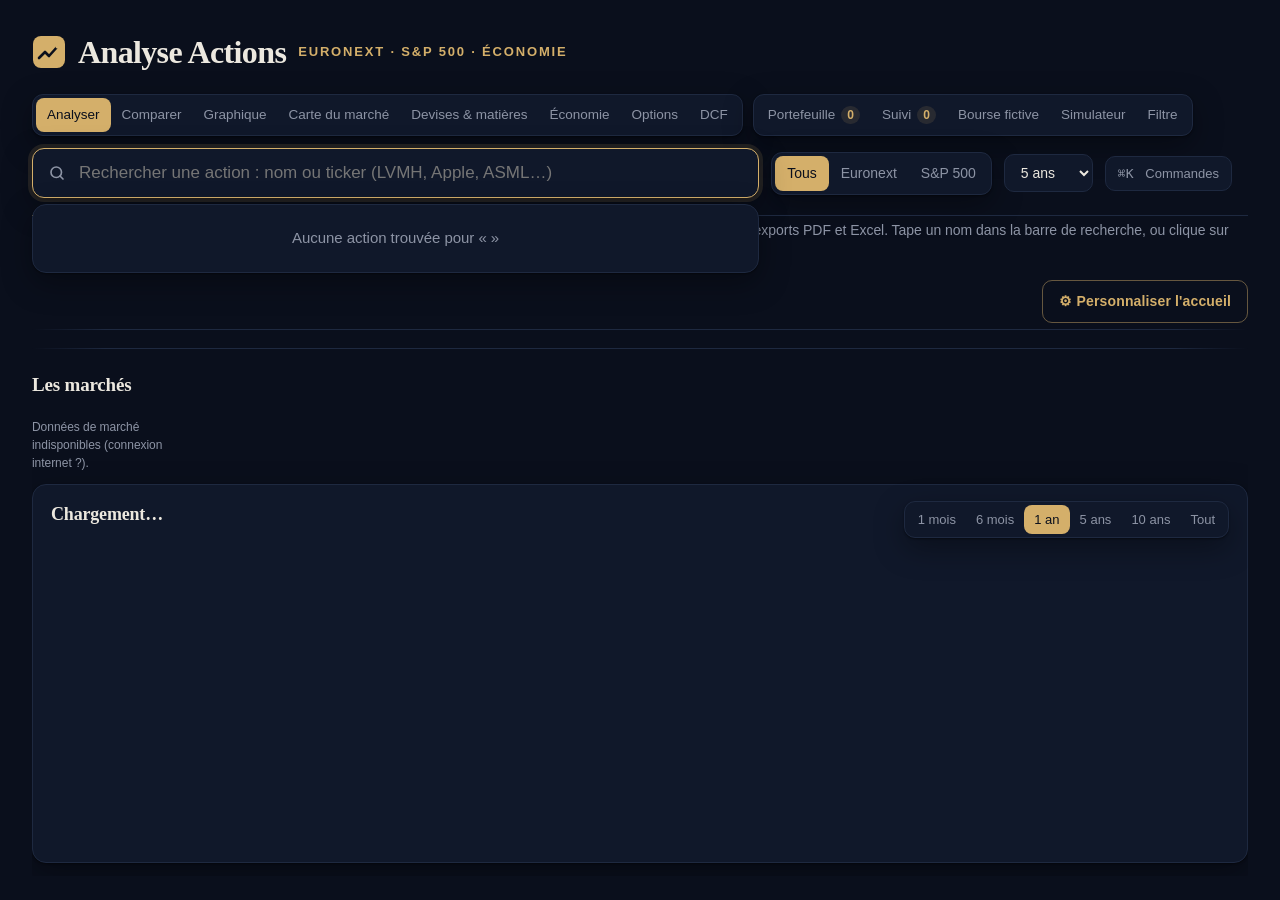
==== commit 116425ff: "Modèle DCF complet : projection, scénarios, DCF inversé, export Excel - dcf_avance.py : projection s" ====
--- a/interface/index.html
+++ b/interface/index.html
@@ -381,6 +381,7 @@
         <button data-m="marches">Devises &amp; matières</button>
         <button data-m="macro">Économie</button>
         <button data-m="options">Options</button>
+        <button data-m="dcf">DCF</button>
       </div>
       <div class="segment" aria-label="Mes outils">
         <button data-m="portefeuille">Portefeuille<span class="compteur" id="nb-pf">0</span></button>
@@ -647,6 +648,17 @@
       <div id="marches-contenu"><p class="note-a">Chargement…</p></div>
       <p class="note-a">Les cryptomonnaies sont extrêmement volatiles (souvent plus de 50 % par an) et ne reposent sur aucun
         bénéfice ni revenu : leur prix dépend uniquement de l'offre et de la demande.</p>
+    </div>
+  </section>
+
+  <section class="panneau-pf" id="panneau-dcf">
+    <div class="carte">
+      <h2 id="dcf-titre">Modèle DCF</h2>
+      <p class="aide">Le modèle d'évaluation des banques d'affaires : on projette le chiffre d'affaires, les marges et les
+        investissements sur 5 ans, on en déduit les flux de trésorerie disponibles (FCFF), qu'on actualise au coût du
+        capital (CMPC), puis on ajoute une valeur terminale. Choisis une action avec la barre de recherche. Les
+        <span class="dcf-bleu">chiffres en bleu</span> sont des hypothèses : modifie-les, tout se recalcule.</p>
+      <div id="dcf-contenu"></div>
     </div>
   </section>
 
@@ -802,6 +814,7 @@
   if (mode === "fictifs") { choisirActionOrdre(a); R[1].champ.value = ""; return; }
   if (mode === "graphique") { ouvrirGraphique(a.ticker, a.nom); R[1].champ.value = ""; return; }
   if (mode === "options") { chargerOptions(a.ticker, a.nom); R[1].champ.value = ""; return; }
+  if (mode === "dcf") { ouvrirDCF(a.ticker, a.nom); R[1].champ.value = ""; return; }
   if (mode === "carte" || mode === "marches") { document.querySelector('#mode button[data-m="simple"]').click(); return lancerAnalyse(a, false); }
   majBouton();
   if (n === 1 && !choix[2]) R[2].champ.focus();
@@ -822,6 +835,7 @@
     mode === "fictifs" ? "Choisir une action à acheter ou vendre : nom ou ticker" :
     mode === "graphique" ? "Action à afficher : nom ou ticker" :
     mode === "options" ? "Action américaine : nom ou ticker (ex. Apple, Nvidia)" :
+    mode === "dcf" ? "Action à évaluer : nom ou ticker (LVMH, Apple, Airbus…)" :
     "Rechercher une action : nom ou ticker (LVMH, Apple, ASML…)";
   majBouton();
   if (PANNEAUX[mode]) {
@@ -1053,7 +1067,7 @@
 });
 const PANNEAUX = { portefeuille: "panneau-pf", suivi: "panneau-suivi", simulateur: "panneau-sim", screener: "panneau-screener",
                    macro: "panneau-macro", fictifs: "panneau-fictifs", graphique: "panneau-graphique",
-                   carte: "panneau-carte", marches: "panneau-marches", options: "panneau-options" };
+                   carte: "panneau-carte", marches: "panneau-marches", options: "panneau-options", dcf: "panneau-dcf" };
 function ouvrirPanneau(id = "panneau-pf") {
   document.body.classList.remove("vue-pf");
   document.body.classList.add("compact");
@@ -1520,6 +1534,7 @@
 }
 window.addEventListener("message", (e) => {
   const d = e.data || {};
+  if (d.type === "dcf" && d.ticker) { const a = ACTIONS.find(x => x.ticker === d.ticker); return ouvrirDCF(d.ticker, a ? a.nom : d.ticker); }
   if (d.type !== "comparer" || !d.t1 || !d.t2) return;
   const info = t => ACTIONS.find(a => a.ticker === t) || { ticker: t, nom: t, place: "" };
   comparerDepuis(info(d.t1), info(d.t2));
@@ -1725,5 +1740,6 @@
 R[1].champ.focus();
 </script>
 <script src="pro.js"></script>
+<script src="dcf.js"></script>
 </body>
 </html>
--- a/interface/pro.css
+++ b/interface/pro.css
@@ -145,3 +145,44 @@
 @media (prefers-reduced-motion: reduce) {
   .indice:hover, button:active, .bouton:active, .chip:active { transform: none; }
 }
+
+/* ---------- Modèle DCF ---------- */
+#panneau-dcf { max-width: none; margin-right: 32px; }
+#panneau-dcf h3 { margin: 26px 0 8px; font-size: 17px; }
+.dcf-bleu { color: #6EA8FF; font-weight: 600; }
+.dcf-kpis .v { font-family: var(--mono); font-size: 19px; }
+.dcf-erreur { color: var(--rouge); font-size: 13.5px; min-height: 0; margin: 4px 0; }
+.dcf-erreur:empty { display: none; }
+.dcf-defile { overflow-x: auto; }
+.t-dcf { width: 100%; border-collapse: collapse; font: 13px var(--mono); }
+.t-dcf th, .t-dcf td { padding: 6px 8px; border-bottom: 1px solid var(--bord); text-align: right; white-space: nowrap; }
+.t-dcf thead th { color: var(--doux); font: 600 11.5px -apple-system, sans-serif; text-transform: uppercase; letter-spacing: .04em; }
+.t-dcf tbody th { text-align: left; font: 13.5px -apple-system, sans-serif; color: var(--texte); }
+.t-dcf .hist { color: var(--doux); background: color-mix(in srgb, var(--fond) 70%, transparent); }
+.t-dcf tr.total th, .t-dcf tr.total td { font-weight: 700; color: var(--texte); border-top: 1px solid var(--doux); }
+.t-dcf tr.entree th { color: #6EA8FF; }
+.dcf-cons { display: inline-block; font-size: 9.5px; padding: 1px 5px; border-radius: 99px; background: var(--or-doux); color: var(--or);
+  text-transform: none; letter-spacing: 0; margin-left: 4px; }
+.dcf-in { width: 72px; font: 13px var(--mono); text-align: right; color: #6EA8FF; background: color-mix(in srgb, #6EA8FF 8%, var(--fond));
+  border: 1px solid color-mix(in srgb, #6EA8FF 30%, var(--bord)); border-radius: 6px; padding: 4px 6px; }
+.dcf-in:hover { border-color: #6EA8FF; }
+.dcf-grille { display: grid; grid-template-columns: repeat(auto-fit, minmax(420px, 1fr)); gap: 10px 36px; }
+.dcf-params { display: grid; grid-template-columns: repeat(auto-fit, minmax(250px, 1fr)); gap: 8px 18px; margin: 6px 0 10px; }
+.dcf-param { display: flex; align-items: center; gap: 8px; font-size: 13.5px; }
+.dcf-param .dcf-in { margin-left: auto; }
+.dcf-param span { width: 14px; color: var(--doux); font-size: 12px; }
+.dcf-formule { font-size: 13px; color: var(--doux); line-height: 1.7; margin: 6px 0 14px; }
+.dcf-formule b { font-family: var(--mono); color: var(--or); }
+.dcf-ligne-choix { display: flex; align-items: center; gap: 12px; flex-wrap: wrap; font-size: 13.5px; margin: 10px 0; }
+.dcf-coche { display: flex; align-items: baseline; gap: 8px; flex-wrap: wrap; font-size: 13.5px; }
+.t-pont { width: 100%; border-collapse: collapse; font-size: 13.5px; }
+.t-pont th, .t-pont td { padding: 6px 8px; border-bottom: 1px solid var(--bord); text-align: left; }
+.t-pont td { font-family: var(--mono); text-align: right; }
+.t-pont tr.total th, .t-pont tr.total td { font-weight: 700; color: var(--or); }
+.t-scen td { text-align: right; } .t-scen .dcf-in { width: 64px; }
+.dcf-st { font-size: 13px; color: var(--doux); margin: 4px 0 6px; }
+.t-sens { border-collapse: collapse; font: 13px var(--mono); width: 100%; }
+.t-sens th, .t-sens td { padding: 6px 8px; text-align: right; border: 1px solid var(--bord); }
+.t-sens th { color: var(--doux); font-weight: 600; background: var(--carte); }
+.t-sens td.centre { outline: 2px solid var(--or); outline-offset: -2px; font-weight: 700; }
+.dcf-actions { display: flex; gap: 12px; align-items: center; flex-wrap: wrap; margin: 24px 0 8px; }
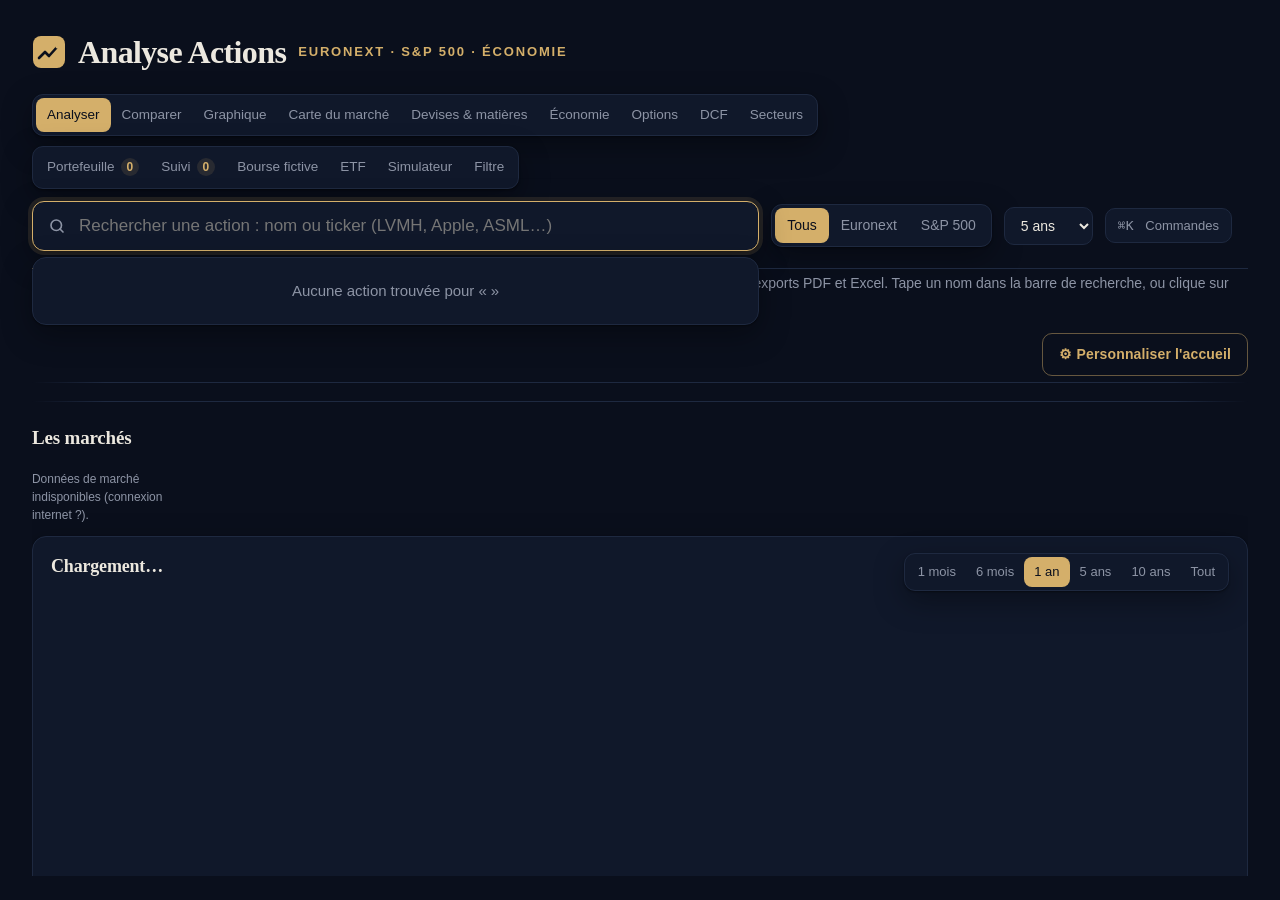
==== commit 71f57ebc: "Résultats publiés, Fama-French, qualité des bénéfices, dividendes, secteurs, ETF, alertes techniques" ====
--- a/interface/index.html
+++ b/interface/index.html
@@ -4,6 +4,7 @@
 <meta charset="utf-8">
 <meta name="viewport" content="width=device-width, initial-scale=1">
 <meta name="theme-color" content="#0A0F1C">
+<link rel="icon" href="data:,">
 <title>Analyse Actions</title>
 <link rel="stylesheet" href="pro.css">
 <style>
@@ -382,11 +383,13 @@
         <button data-m="macro">Économie</button>
         <button data-m="options">Options</button>
         <button data-m="dcf">DCF</button>
+        <button data-m="secteurs">Secteurs</button>
       </div>
       <div class="segment" aria-label="Mes outils">
         <button data-m="portefeuille">Portefeuille<span class="compteur" id="nb-pf">0</span></button>
         <button data-m="suivi">Suivi<span class="compteur" id="nb-suivi">0</span></button>
         <button data-m="fictifs">Bourse fictive</button>
+        <button data-m="etf">ETF</button>
         <button data-m="simulateur">Simulateur</button>
         <button data-m="screener">Filtre</button>
       </div>
@@ -432,11 +435,28 @@
   <button id="voir-graphique" title="Graphique interactif : bougies, volumes, indicateurs">📈 Graphique</button>
   <button id="ajout-pf" title="Ajouter cette action à ton portefeuille">+ Portefeuille</button>
   <button id="ajout-suivi" title="Surveiller cette action (alertes, agenda des résultats et dividendes)">☆ Suivre</button>
+  <button id="ouvrir-journal" title="Ton journal d'investissement pour cette action : pourquoi tu l'achètes, à quel prix tu vendrais">📝 Journal</button>
   <button id="retour-pf" title="Revenir à la liste des actions du portefeuille">Modifier le portefeuille</button>
+  <button id="export-note" title="Enregistrer la note d'analyse d'une page (verdict, football field, chiffres clés) en PDF">Note PDF</button>
   <button id="export-pdf" title="Enregistrer le rapport en PDF">PDF</button>
   <button id="export-xlsx" title="Enregistrer tous les chiffres dans un classeur Excel">Excel</button>
   <button id="actualiser" title="Recalculer avec les données les plus récentes">Actualiser</button>
 </div>
+<div class="rappel-journal" id="rappel-journal" hidden></div>
+<aside class="tiroir-journal" id="tiroir-journal" role="dialog" aria-labelledby="j-titre" hidden>
+  <button class="fermer-j" id="fermer-journal" aria-label="Fermer le journal">×</button>
+  <h3 id="j-titre">Journal</h3>
+  <p class="note-a">Écris tes raisons <b>avant</b> d'acheter : dans six mois, tu sauras si la thèse tient toujours, au lieu de
+    garder l'action par habitude ou de la vendre sur un coup de stress. C'est la discipline des gérants professionnels.</p>
+  <label class="j-champ">Pourquoi cette action ? (ta thèse)
+    <textarea id="j-these" rows="5" placeholder="Ex. : leader mondial du luxe, marges très élevées, la Chine va repartir…"></textarea></label>
+  <label class="j-champ">Ce qui me ferait changer d'avis
+    <textarea id="j-risque" rows="3" placeholder="Ex. : deux trimestres de baisse des ventes en Asie, marge sous 20 %…"></textarea></label>
+  <div class="j-prix"><label>Prix d'achat visé<input id="j-achat" type="number" step="0.01" min="0"></label>
+    <label>Prix de vente visé<input id="j-vente" type="number" step="0.01" min="0"></label></div>
+  <div class="j-actions"><button class="bouton" id="j-enregistrer">Enregistrer</button>
+    <span class="note-a" id="j-msg" role="status" aria-live="polite"></span></div>
+</aside>
 
 <main>
   <section class="accueil" id="accueil">
@@ -500,6 +520,8 @@
         <label class="lien" title="Pour l'estimation des impôts dans le suivi réel">Compte :
           <select id="enveloppe"><option value="CTO">Compte-titres (CTO)</option><option value="PEA">PEA</option></select></label>
       </div>
+      <div class="div-pf"><button class="bouton secondaire" id="voir-div-pf">Dividendes du portefeuille : revenu et calendrier</button>
+        <div id="div-pf"></div></div>
     </div>
   </section>
 
@@ -518,6 +540,8 @@
             le cours baisse en général du montant versé ce jour-là.</p></div>
         <div><h3>Dernières alertes</h3><ul class="agenda" id="alertes"><li>Aucune alerte.</li></ul></div>
       </div>
+      <h3>Mon journal d'investissement</h3>
+      <div id="liste-journal"><p class="note-a">Aucune note pour l'instant : ouvre le rapport d'une action puis « 📝 Journal ».</p></div>
     </div>
   </section>
 
@@ -648,6 +672,32 @@
       <div id="marches-contenu"><p class="note-a">Chargement…</p></div>
       <p class="note-a">Les cryptomonnaies sont extrêmement volatiles (souvent plus de 50 % par an) et ne reposent sur aucun
         bénéfice ni revenu : leur prix dépend uniquement de l'offre et de la demande.</p>
+    </div>
+  </section>
+
+  <section class="panneau-pf" id="panneau-secteurs">
+    <div class="carte">
+      <h2 id="sect-titre">Secteurs</h2>
+      <p class="aide">Chaque secteur a ses propres normes : un PER de 25 est cher pour une banque mais courant dans la
+        technologie, une marge de 5 % est faible pour un éditeur de logiciels mais bonne pour un distributeur. Compare
+        toujours une entreprise à son secteur. Données : base de ~1 350 entreprises (Euronext et S&amp;P 500), 12 derniers mois.</p>
+      <div id="sect-contenu"><p class="note-a">Chargement…</p></div>
+    </div>
+  </section>
+
+  <section class="panneau-pf" id="panneau-etf">
+    <div class="carte">
+      <h2>ETF (fonds indiciels)</h2>
+      <p class="aide">Un ETF réplique un indice (CAC 40, S&amp;P 500, MSCI World…) : en une seule ligne, tu détiens des
+        centaines d'entreprises, avec des frais très bas. C'est souvent le meilleur premier placement. Choisis un ETF
+        ci-dessous ou tape son ticker Yahoo (ex. CW8.PA), puis compare-le à un autre.</p>
+      <div class="etf-choix">
+        <label>ETF<input id="etf-a" value="CW8.PA" spellcheck="false" autocomplete="off"></label>
+        <label>Comparer avec (facultatif)<input id="etf-b" placeholder="ex. PE500.PA" spellcheck="false" autocomplete="off"></label>
+        <button class="bouton" id="etf-go">Analyser</button>
+      </div>
+      <div class="etf-populaires" id="etf-populaires"></div>
+      <div id="etf-contenu"></div>
     </div>
   </section>
 
@@ -815,6 +865,7 @@
   if (mode === "graphique") { ouvrirGraphique(a.ticker, a.nom); R[1].champ.value = ""; return; }
   if (mode === "options") { chargerOptions(a.ticker, a.nom); R[1].champ.value = ""; return; }
   if (mode === "dcf") { ouvrirDCF(a.ticker, a.nom); R[1].champ.value = ""; return; }
+  if (mode === "secteurs" || mode === "etf") { document.querySelector('#mode button[data-m="simple"]').click(); return lancerAnalyse(a, false); }
   if (mode === "carte" || mode === "marches") { document.querySelector('#mode button[data-m="simple"]').click(); return lancerAnalyse(a, false); }
   majBouton();
   if (n === 1 && !choix[2]) R[2].champ.focus();
@@ -946,6 +997,8 @@
 function afficherRapport(s, titre) {
   $("chargement").classList.remove("ouvert");
   nomRapport = s.nom;
+  $("export-note").hidden = !(courant && courant.type === "simple");   // la note n'existe que pour une action
+  if (window.majRappelJournal) majRappelJournal();
   $("rapport").src = s.rapport;
   $("rapport").classList.add("ouvert");
   $("outils").classList.add("ouvert");
@@ -978,7 +1031,7 @@
   if (!nomRapport) return;
   const bouton = $("export-" + format), msg = $("message-export");
   bouton.disabled = true;
-  msg.textContent = format === "pdf" ? "Création du PDF…" : "Création du classeur Excel…";
+  msg.textContent = format === "xlsx" ? "Création du classeur Excel…" : format === "note" ? "Création de la note d'analyse…" : "Création du PDF…";
   try {
     if (window.pywebview && window.pywebview.api) {
       const chemin = await window.pywebview.api.enregistrer(format, nomRapport);
@@ -994,6 +1047,7 @@
   }
 }
 $("export-pdf").addEventListener("click", () => exporter("pdf"));
+$("export-note").addEventListener("click", () => exporter("note"));
 $("export-xlsx").addEventListener("click", () => exporter("xlsx"));
 
 // ---------------------------------------------------------------------------
@@ -1067,7 +1121,8 @@
 });
 const PANNEAUX = { portefeuille: "panneau-pf", suivi: "panneau-suivi", simulateur: "panneau-sim", screener: "panneau-screener",
                    macro: "panneau-macro", fictifs: "panneau-fictifs", graphique: "panneau-graphique",
-                   carte: "panneau-carte", marches: "panneau-marches", options: "panneau-options", dcf: "panneau-dcf" };
+                   carte: "panneau-carte", marches: "panneau-marches", options: "panneau-options", dcf: "panneau-dcf",
+                   secteurs: "panneau-secteurs", etf: "panneau-etf" };
 function ouvrirPanneau(id = "panneau-pf") {
   document.body.classList.remove("vue-pf");
   document.body.classList.add("compact");
@@ -1414,16 +1469,22 @@
     ? `<div class="pf-vide">Ta liste est vide. Tape le nom d'une action dans la barre de recherche pour la suivre.</div>`
     : `<table class="t-pf"><thead><tr><th>Ticker</th><th>Entreprise</th><th>Cours</th><th>Jour</th>
         <th title="Alerte si l'action perd plus que ce pourcentage dans la journée">Alerte baisse (%)</th>
-        <th title="Alerte si le cours passe sous ce prix">Plancher</th><th title="Alerte si le cours dépasse ce prix">Plafond</th><th></th></tr></thead><tbody>` +
+        <th title="Alerte si le cours passe sous ce prix">Plancher</th><th title="Alerte si le cours dépasse ce prix">Plafond</th>
+        <th title="Alerte sur un signal d'analyse technique (vérifiée toutes les 15 minutes)">Alerte technique</th><th></th></tr></thead><tbody>` +
       listeSuivi.map((l, i) => { const c = cours[l.ticker] || {};
         return `<tr><td class="tk">${echapper(l.ticker)}</td><td>${echapper(l.nom)}</td>
         <td>${c.dernier != null ? fr(c.dernier) : "…"}</td><td class="${sens(c.var_jour)}">${c.var_jour != null ? pctTxt(c.var_jour) : ""}</td>
         <td><input class="court" type="number" min="0" step="0.5" data-i="${i}" data-s="baisse" value="${l.baisse ?? ""}"></td>
         <td><input class="court" type="number" min="0" step="0.01" data-i="${i}" data-s="bas" value="${l.bas ?? ""}"></td>
         <td><input class="court" type="number" min="0" step="0.01" data-i="${i}" data-s="haut" value="${l.haut ?? ""}"></td>
+        <td><select class="sel-tech" data-i="${i}" aria-label="Alerte technique">${[["", "Aucune"], ["mm200", "Passage de la MM200"], ["croisement", "Croisement MM50 / MM200"], ["rsi", "RSI < 30 ou > 70"]]
+          .map(([v, t]) => `<option value="${v}" ${(l.technique || "") === v ? "selected" : ""}>${t}</option>`).join("")}</select>
+          ${c.etat_technique ? `<div class="note-a">${echapper(c.etat_technique)}</div>` : ""}</td>
         <td><button class="suppr" data-i="${i}" title="Ne plus suivre" aria-label="Ne plus suivre">×</button></td></tr>`; }).join("") + "</tbody></table>";
 }
 $("liste-suivi").addEventListener("change", async (e) => {
+  const sel = e.target.closest("select.sel-tech");
+  if (sel) { listeSuivi[+sel.dataset.i].technique = sel.value; await sauverSuivi(); return; }
   const inp = e.target.closest("input[data-s]"); if (!inp) return;
   listeSuivi[+inp.dataset.i][inp.dataset.s] = inp.value === "" ? null : +inp.value;
   await sauverSuivi();
@@ -1741,5 +1802,6 @@
 </script>
 <script src="pro.js"></script>
 <script src="dcf.js"></script>
+<script src="outils2.js"></script>
 </body>
 </html>
--- a/interface/pro.css
+++ b/interface/pro.css
@@ -186,3 +186,61 @@
 .t-sens th { color: var(--doux); font-weight: 600; background: var(--carte); }
 .t-sens td.centre { outline: 2px solid var(--or); outline-offset: -2px; font-weight: 700; }
 .dcf-actions { display: flex; gap: 12px; align-items: center; flex-wrap: wrap; margin: 24px 0 8px; }
+
+/* ---------- Journal d'investissement ---------- */
+.rappel-journal { margin: 8px 32px; padding: 9px 14px; border: 1px solid color-mix(in srgb, var(--or) 40%, var(--bord));
+  border-radius: 10px; background: var(--or-doux); font-size: 13.5px; }
+.rappel-journal[hidden] { display: none; }
+.tiroir-journal { position: fixed; top: 0; right: 0; bottom: 0; width: min(460px, 94vw); z-index: 60; background: var(--carte);
+  border-left: 1px solid var(--bord); box-shadow: -24px 0 70px rgba(0,0,0,.55); padding: 22px; overflow-y: auto;
+  transform: translateX(105%); transition: transform var(--normal) var(--ease); }
+.tiroir-journal.ouvert { transform: none; }
+.tiroir-journal[hidden] { display: none; }
+.fermer-j { position: absolute; right: 14px; top: 10px; border: 0; background: none; color: var(--doux); font-size: 24px; cursor: pointer; }
+.j-champ { display: block; font-size: 13.5px; margin: 14px 0 4px; }
+.j-champ textarea { display: block; width: 100%; margin-top: 6px; font: 14px/1.5 -apple-system, sans-serif; color: var(--texte);
+  background: var(--fond); border: 1px solid var(--bord); border-radius: 10px; padding: 10px; resize: vertical; }
+.j-prix { display: flex; gap: 14px; margin: 12px 0; flex-wrap: wrap; }
+.j-prix label { font-size: 13.5px; display: flex; flex-direction: column; gap: 4px; }
+.j-prix input { font: 14px var(--mono); padding: 7px 9px; border-radius: 8px; border: 1px solid var(--bord); background: var(--fond); color: var(--texte); width: 140px; }
+.j-actions { display: flex; gap: 12px; align-items: center; margin-top: 8px; }
+@media (prefers-reduced-motion: reduce) { .tiroir-journal { transition: none; } }
+
+/* ---------- Secteurs ---------- */
+#panneau-secteurs, #panneau-etf { max-width: none; margin-right: 32px; }
+.t-sect tbody tr.cliquable { cursor: pointer; } .t-sect tbody tr.cliquable:hover td, .t-sect tbody tr.cliquable:hover th { background: var(--survol); }
+.sect-univ { display: inline-flex; margin-left: 14px; vertical-align: middle; }
+.sect-classements { display: grid; grid-template-columns: repeat(auto-fill, minmax(250px, 1fr)); gap: 10px; }
+.carte-mini { background: var(--fond); border: 1px solid var(--bord); border-radius: 10px; padding: 10px 12px; font-size: 13px; }
+.carte-mini ul { list-style: none; margin: 6px 0 0; padding: 0; }
+.carte-mini li { display: flex; justify-content: space-between; gap: 8px; padding: 3px 0; }
+.carte-mini li b { font-family: var(--mono); font-weight: 500; }
+.carte-mini a { color: var(--texte); text-decoration: none; overflow: hidden; text-overflow: ellipsis; white-space: nowrap; }
+.carte-mini a:hover { color: var(--or); }
+.cl-haut li::before { content: "▲"; color: var(--eu); font-size: 9px; margin-right: 4px; }
+.cl-bas { border-top: 1px dashed var(--bord); margin-top: 6px !important; padding-top: 4px !important; }
+.cl-bas li::before { content: "▼"; color: var(--rouge); font-size: 9px; margin-right: 4px; }
+.cl-haut li, .cl-bas li { justify-content: flex-start; } .carte-mini li b { margin-left: auto; }
+
+/* ---------- ETF ---------- */
+.etf-choix { display: flex; gap: 12px; align-items: flex-end; flex-wrap: wrap; }
+.etf-choix label { display: flex; flex-direction: column; gap: 4px; font-size: 13px; color: var(--doux); }
+.etf-choix input { font: 14px var(--mono); padding: 9px 11px; border-radius: 10px; border: 1px solid var(--bord); background: var(--fond);
+  color: var(--texte); text-transform: uppercase; width: 190px; }
+.etf-populaires { display: flex; gap: 6px; flex-wrap: wrap; align-items: center; margin: 12px 0; }
+.etf-grille { display: grid; grid-template-columns: repeat(auto-fit, minmax(380px, 1fr)); gap: 16px; margin-top: 10px; }
+.etf-fiche { background: var(--fond); border: 1px solid var(--bord); border-top: 3px solid var(--c); border-radius: 12px; padding: 14px 16px; font-size: 13.5px; }
+.etf-fiche h3 { margin: 0; font-family: var(--mono); } .etf-nom { color: var(--doux); margin: 2px 0 10px; }
+.barre-s { display: grid; grid-template-columns: 170px 1fr 56px; align-items: center; gap: 8px; font-size: 12.5px; margin: 3px 0; }
+.barre-s i { display: block; height: 8px; border-radius: 99px; background: var(--c); opacity: .85; max-width: 100%; }
+.barre-s b { font: 500 12px var(--mono); text-align: right; }
+
+/* ---------- Dividendes du portefeuille ---------- */
+.div-pf { margin-top: 18px; border-top: 1px solid var(--bord); padding-top: 14px; }
+.cal-div { display: grid; grid-template-columns: repeat(12, 1fr); gap: 6px; align-items: end; height: 140px; margin: 12px 0 18px; }
+.cal-div div { display: flex; flex-direction: column; align-items: center; justify-content: flex-end; height: 100%; font-size: 11px; color: var(--doux); }
+.cal-div i { width: 70%; background: var(--or); border-radius: 4px 4px 0 0; min-height: 2px; }
+.cal-div b { font: 500 11px var(--mono); color: var(--texte); min-height: 14px; }
+
+/* Tuiles de chiffres : seul le cadre extérieur est encadré */
+.kpis-s > div div { background: none; border: 0; padding: 0; border-radius: 0; }
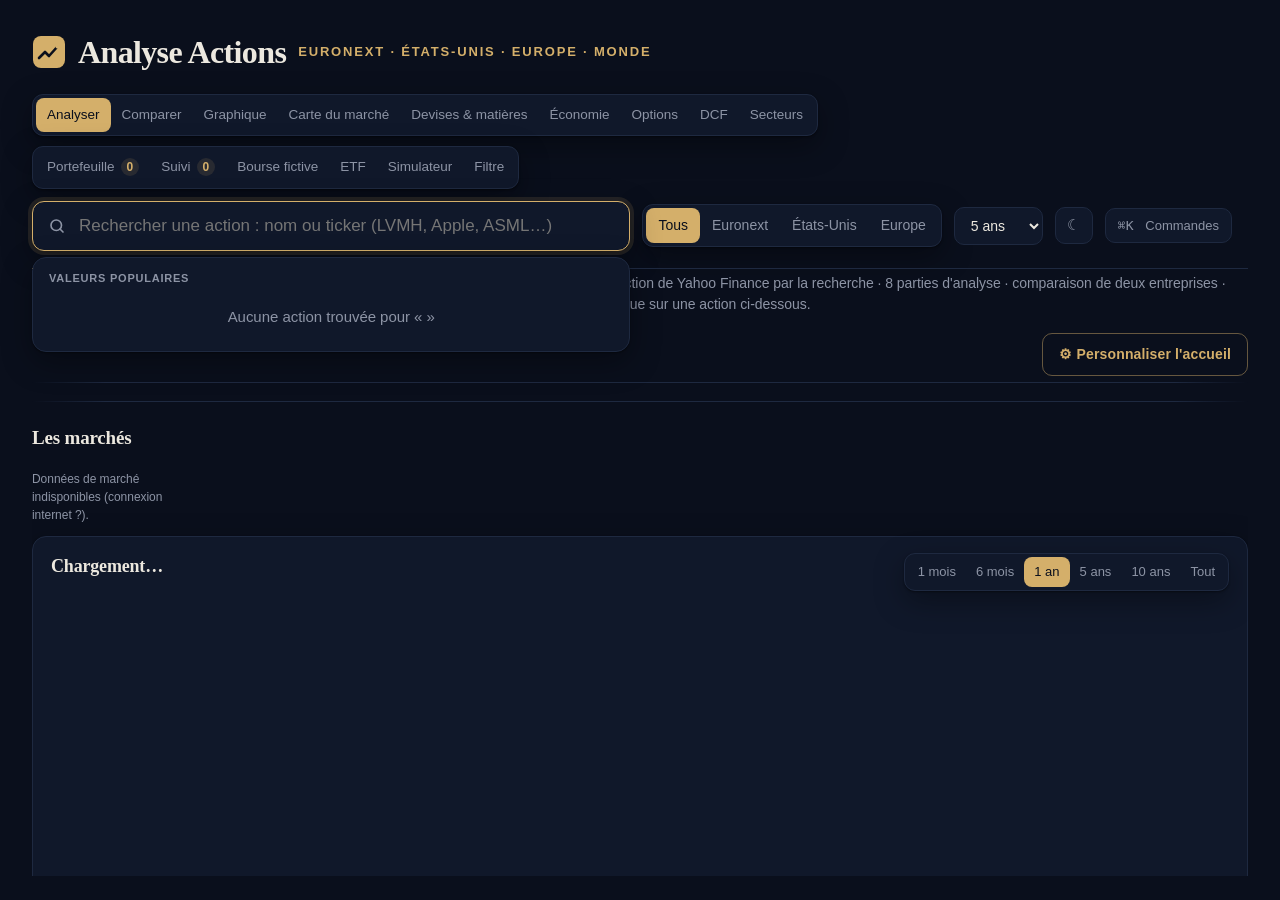
==== commit c58a22c2: "Thème clair/sombre/auto et ~7 700 actions + recherche Yahoo en direct - Thème clair (papier ivoire, " ====
--- a/interface/index.html
+++ b/interface/index.html
@@ -6,6 +6,14 @@
 <meta name="theme-color" content="#0A0F1C">
 <link rel="icon" href="data:,">
 <title>Analyse Actions</title>
+<script>
+  // Thème : « sombre », « clair » ou « auto » (suit le réglage du Mac) ; appliqué avant l'affichage
+  (function () {
+    const choix = localStorage.getItem("theme") || "sombre";
+    const clair = choix === "clair" || (choix === "auto" && matchMedia("(prefers-color-scheme: light)").matches);
+    document.documentElement.dataset.theme = clair ? "light" : "dark";
+  })();
+</script>
 <link rel="stylesheet" href="pro.css">
 <style>
 :root {
@@ -68,7 +76,7 @@
 .sugg mark { background: none; color: inherit; font-weight: 700; }
 .badge { font-size: 11px; font-weight: 600; padding: 3px 8px; border-radius: 99px; white-space: nowrap;
          border: 1px solid currentColor; }
-.badge.us { color: var(--us); } .badge.eu { color: var(--eu); } .badge.growth { color: var(--growth); }
+.badge.us { color: var(--us); } .badge.eu { color: var(--eu); } .badge.growth { color: var(--growth); } .badge.yahoo { color: var(--doux); }
 .entete-sugg { padding: 6px 10px 4px; font-size: 12px; color: var(--doux); text-transform: uppercase;
                letter-spacing: .04em; }
 .vide { padding: 16px; color: var(--doux); text-align: center; }
@@ -284,6 +292,19 @@
   }
 }
 
+/* Thème clair : papier ivoire, encre marine, or plus soutenu pour rester lisible sur fond clair */
+:root[data-theme="light"] {
+  --fond: #F6F3EC; --carte: #FFFFFF; --texte: #141B2D; --doux: #5E6578; --bord: #E3DDCF;
+  --accent: #946F22; --accent-doux: rgba(148,111,34,.10); --survol: #F2EDE1; --sur-accent: #FFFFFF;
+  --or: #946F22; --or-doux: rgba(148,111,34,.10);
+  --eu: #12805A; --rouge: #C23B2E; --orange: #B4621A; --us: #2B5EB5; --growth: #9A6A12;
+  --ombre: 0 1px 2px rgba(20,27,45,.06), 0 10px 28px rgba(20,27,45,.08);
+  --saisie: #2B5EB5;
+  color-scheme: light;
+}
+:root { --saisie: #6EA8FF; }
+:root[data-theme="light"] { --saisie: #2B5EB5; }
+
 body { font-variant-numeric: tabular-nums; -webkit-font-smoothing: antialiased; letter-spacing: -0.003em; }
 h1, h2, h3, .titre-section, .gg-tete .t, .boite h2 { font-family: var(--serif); font-weight: 600; letter-spacing: -0.01em; }
 .titre { align-items: center; }
@@ -371,7 +392,7 @@
   <div class="titre"><h1><svg class="logo" viewBox="0 0 34 34" aria-hidden="true">
       <rect x="1" y="1" width="32" height="32" rx="8" fill="var(--accent)"/>
       <path d="M7 23l6-6 4 4 9-10" fill="none" stroke="var(--sur-accent)" stroke-width="2.6" stroke-linecap="round" stroke-linejoin="round"/>
-      <circle cx="26" cy="11" r="2.6" fill="var(--or)"/></svg>Analyse Actions</h1><span>Euronext · S&amp;P 500 · Économie</span></div>
+      <circle cx="26" cy="11" r="2.6" fill="var(--or)"/></svg>Analyse Actions</h1><span>Euronext · États-Unis · Europe · Monde</span></div>
   <div class="modes">
     <div id="mode" class="modes-groupes">
       <div class="segment" aria-label="Marchés">
@@ -415,7 +436,8 @@
     <div class="segment" id="filtre">
       <button data-f="tous" class="on">Tous</button>
       <button data-f="eu">Euronext</button>
-      <button data-f="us">S&amp;P 500</button>
+      <button data-f="us">États-Unis</button>
+      <button data-f="europe" title="Francfort, Londres, Zurich, Madrid, Stockholm">Europe</button>
     </div>
     <select id="periode" title="Période analysée">
       <option value="1y">1 an</option><option value="2y">2 ans</option>
@@ -423,6 +445,7 @@
       <option value="max">Max</option>
     </select>
     <button class="bouton" id="lancer-comp" disabled>Comparer</button>
+    <button class="bouton-cmd bouton-theme" id="bouton-theme" title="Changer de thème (sombre, clair, ou automatique selon le Mac)" aria-label="Changer de thème"></button>
     <button class="bouton-cmd" id="ouvrir-cmd" title="Barre de commandes : tape une action ou une commande">⌘K <span>Commandes</span></button>
   </div>
   <div class="recents" id="recents"></div>
@@ -460,7 +483,7 @@
 
 <main>
   <section class="accueil" id="accueil">
-    <p class="intro"><b id="nb-total">…</b> actions (Euronext et S&amp;P 500) · 8 parties d'analyse ·
+    <p class="intro"><b id="nb-total">…</b> actions (Euronext, toutes les actions américaines, grands indices européens), et toute autre action de Yahoo Finance par la recherche · 8 parties d'analyse ·
       comparaison de deux entreprises · portefeuille et Markowitz · exports PDF et Excel.
       Tape un nom dans la barre de recherche, ou clique sur une action ci-dessous.</p>
 
@@ -764,7 +787,9 @@
 const echapper = (s) => String(s).replace(/[&<>"]/g, c => ({ "&": "&amp;", "<": "&lt;", ">": "&gt;", '"': "&quot;" }[c]));
 
 fetch("/api/actions").then(r => r.json()).then(liste => {
-  ACTIONS = liste.map(a => ({ ...a, _t: normaliser(a.ticker), _n: normaliser(a.nom), _us: a.place === "S&P 500" }));
+  const zone = (p) => ["S&P 500", "Nasdaq", "NYSE", "NYSE American"].includes(p) ? "us"
+    : ["Paris", "Amsterdam", "Bruxelles", "Lisbonne", "Dublin", "Milan", "Oslo"].includes(p.replace(" (Growth)", "")) ? "eu" : "europe";
+  ACTIONS = liste.map(a => ({ ...a, _t: normaliser(a.ticker), _n: normaliser(a.nom), _zone: zone(a.place), _us: zone(a.place) === "us" }));
   $("nb-total").textContent = ACTIONS.length.toLocaleString("fr-FR");
 });
 
@@ -785,7 +810,7 @@
 
 function chercher(texte) {
   const q = normaliser(texte.trim());
-  const liste = ACTIONS.filter(a => filtre === "tous" || (filtre === "us") === a._us);
+  const liste = ACTIONS.filter(a => filtre === "tous" || a._zone === filtre);
   if (!q) {
     const rang = (a) => { const i = POPULAIRES.indexOf(a.ticker); return i < 0 ? 999 : i; };
     return liste.slice().sort((a, b) => rang(a) - rang(b) || b.liquidite - a.liquidite).slice(0, 60);
@@ -801,26 +826,49 @@
   return echapper(texte.slice(0, i)) + "<mark>" + echapper(texte.slice(i, i + q.length)) + "</mark>" +
          echapper(texte.slice(i + q.length));
 }
-const classeBadge = (a) => a._us ? "us" : (a.place.includes("Growth") ? "growth" : "eu");
+const classeBadge = (a) => a.yahoo ? "yahoo" : a._us ? "us" : (a.place.includes("Growth") ? "growth" : "eu");
 const libelle = (a) => a.nom && a.nom !== a.ticker ? `${a.nom} (${a.ticker})` : a.ticker;
 
 function creerRecherche(n) {
   const bloc = $("bloc" + n), champ = $("champ" + n), boite = bloc.querySelector(".suggestions");
   let resultats = [], actif = -1;
 
+  let minuteurYahoo = null, requeteYahoo = 0;
+  function ligne(a, i, q) {
+    return `<div class="sugg${i === actif ? " actif" : ""}" data-i="${i}" role="option">
+          <span class="tk">${surligner(a.ticker, q)}</span>
+          <span class="nom">${surligner(a.nom, q)}${a.secteur ? `<small>${echapper(a.secteur)}</small>` : ""}${a.type === "ETF" ? "<small>ETF</small>" : ""}</span>
+          <span class="badge ${classeBadge(a)}">${echapper(a.place)}</span>
+        </div>`;
+  }
+  function rendre(q, locaux, yahoo, enCours) {
+    resultats = locaux.concat(yahoo);
+    if (actif >= resultats.length) actif = resultats.length - 1;
+    if (actif < 0 && resultats.length) actif = 0;
+    let h = (q ? "" : `<div class="entete-sugg">Valeurs populaires</div>`) + locaux.map((a, i) => ligne(a, i, q)).join("");
+    if (yahoo.length) h += `<div class="entete-sugg">Sur Yahoo Finance : toutes les places du monde</div>` + yahoo.map((a, i) => ligne(a, locaux.length + i, q)).join("");
+    if (enCours) h += `<div class="vide">Recherche sur Yahoo Finance…</div>`;
+    else if (!resultats.length) h += `<div class="vide">Aucune action trouvée pour « ${echapper(q)} »</div>`;
+    boite.innerHTML = h;
+    boite.classList.add("ouvert");
+  }
   function afficher() {
     const q = champ.value.trim();
-    resultats = chercher(q);
-    actif = resultats.length ? 0 : -1;
-    boite.innerHTML = !resultats.length
-      ? `<div class="vide">Aucune action trouvée pour « ${echapper(q)} »</div>`
-      : (q ? "" : `<div class="entete-sugg">Valeurs populaires</div>`) + resultats.map((a, i) => `
-        <div class="sugg${i === actif ? " actif" : ""}" data-i="${i}" role="option">
-          <span class="tk">${surligner(a.ticker, q)}</span>
-          <span class="nom">${surligner(a.nom, q)}${a.secteur ? `<small>${echapper(a.secteur)}</small>` : ""}</span>
-          <span class="badge ${classeBadge(a)}">${echapper(a.place)}</span>
-        </div>`).join("");
-    boite.classList.add("ouvert");
+    const locaux = chercher(q);
+    actif = locaux.length ? 0 : -1;
+    clearTimeout(minuteurYahoo);
+    // Moins de 8 résultats dans la liste intégrée : on interroge aussi Yahoo Finance
+    const viaYahoo = q.length >= 2 && locaux.length < 8;
+    rendre(q, locaux, [], viaYahoo);
+    if (!viaYahoo) return;
+    const n = ++requeteYahoo;
+    minuteurYahoo = setTimeout(async () => {
+      let yahoo = [];
+      try { yahoo = await (await fetch("/api/recherche?q=" + encodeURIComponent(q))).json(); } catch {}
+      if (n !== requeteYahoo || champ.value.trim() !== q) return;
+      const connus = new Set(locaux.map(a => a.ticker));
+      rendre(q, locaux, yahoo.filter(a => !connus.has(a.ticker)).slice(0, 10), false);
+    }, 320);
   }
   function deplacer(d) {
     if (!resultats.length) return;
@@ -999,7 +1047,7 @@
   nomRapport = s.nom;
   $("export-note").hidden = !(courant && courant.type === "simple");   // la note n'existe que pour une action
   if (window.majRappelJournal) majRappelJournal();
-  $("rapport").src = s.rapport;
+  $("rapport").src = s.rapport;   // le thème est appliqué au chargement (voir appliquerThemeRapport)
   $("rapport").classList.add("ouvert");
   $("outils").classList.add("ouvert");
   $("message-export").textContent = "";
--- a/interface/pro.css
+++ b/interface/pro.css
@@ -149,7 +149,7 @@
 /* ---------- Modèle DCF ---------- */
 #panneau-dcf { max-width: none; margin-right: 32px; }
 #panneau-dcf h3 { margin: 26px 0 8px; font-size: 17px; }
-.dcf-bleu { color: #6EA8FF; font-weight: 600; }
+.dcf-bleu { color: var(--saisie); font-weight: 600; }
 .dcf-kpis .v { font-family: var(--mono); font-size: 19px; }
 .dcf-erreur { color: var(--rouge); font-size: 13.5px; min-height: 0; margin: 4px 0; }
 .dcf-erreur:empty { display: none; }
@@ -160,12 +160,12 @@
 .t-dcf tbody th { text-align: left; font: 13.5px -apple-system, sans-serif; color: var(--texte); }
 .t-dcf .hist { color: var(--doux); background: color-mix(in srgb, var(--fond) 70%, transparent); }
 .t-dcf tr.total th, .t-dcf tr.total td { font-weight: 700; color: var(--texte); border-top: 1px solid var(--doux); }
-.t-dcf tr.entree th { color: #6EA8FF; }
+.t-dcf tr.entree th { color: var(--saisie); }
 .dcf-cons { display: inline-block; font-size: 9.5px; padding: 1px 5px; border-radius: 99px; background: var(--or-doux); color: var(--or);
   text-transform: none; letter-spacing: 0; margin-left: 4px; }
-.dcf-in { width: 72px; font: 13px var(--mono); text-align: right; color: #6EA8FF; background: color-mix(in srgb, #6EA8FF 8%, var(--fond));
-  border: 1px solid color-mix(in srgb, #6EA8FF 30%, var(--bord)); border-radius: 6px; padding: 4px 6px; }
-.dcf-in:hover { border-color: #6EA8FF; }
+.dcf-in { width: 72px; font: 13px var(--mono); text-align: right; color: var(--saisie); background: color-mix(in srgb, var(--saisie) 8%, var(--fond));
+  border: 1px solid color-mix(in srgb, var(--saisie) 30%, var(--bord)); border-radius: 6px; padding: 4px 6px; }
+.dcf-in:hover { border-color: var(--saisie); }
 .dcf-grille { display: grid; grid-template-columns: repeat(auto-fit, minmax(420px, 1fr)); gap: 10px 36px; }
 .dcf-params { display: grid; grid-template-columns: repeat(auto-fit, minmax(250px, 1fr)); gap: 8px 18px; margin: 6px 0 10px; }
 .dcf-param { display: flex; align-items: center; gap: 8px; font-size: 13.5px; }
@@ -244,3 +244,7 @@
 
 /* Tuiles de chiffres : seul le cadre extérieur est encadré */
 .kpis-s > div div { background: none; border: 0; padding: 0; border-radius: 0; }
+
+/* ---------- Sélecteur de thème ---------- */
+.bouton-theme { min-width: 38px; text-align: center; font-family: -apple-system, sans-serif; font-size: 15px; padding: 6px 10px; }
+.bouton-theme span { position: absolute; width: 1px; height: 1px; overflow: hidden; clip: rect(0 0 0 0); }
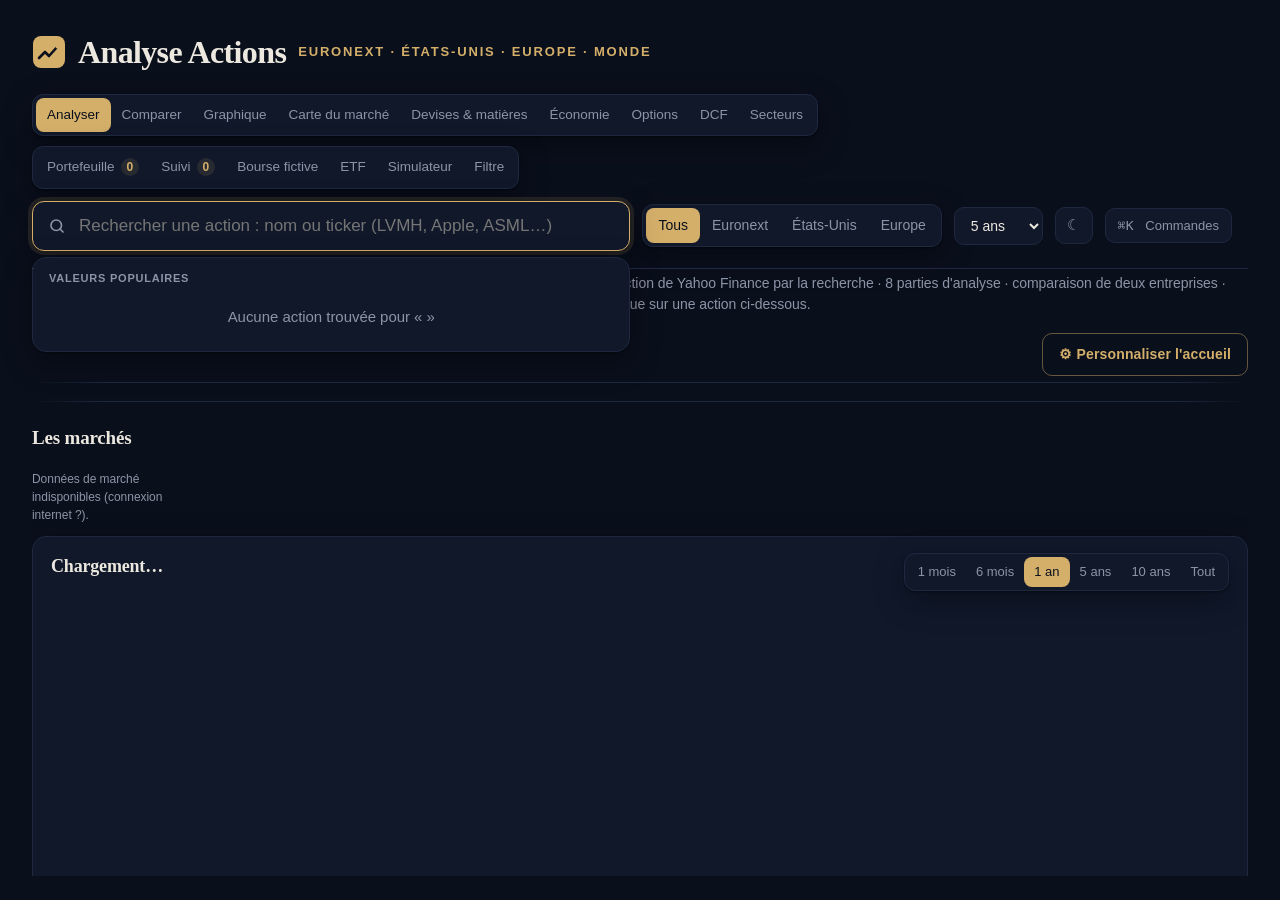
==== commit 767efa9a: "Version Windows : code multiplateforme et construction automatique - chemins.py : dossier des donnée" ====
--- a/interface/index.html
+++ b/interface/index.html
@@ -69,7 +69,7 @@
 .sugg { display: grid; grid-template-columns: 96px 1fr auto; gap: 12px; align-items: center;
         padding: 9px 10px; border-radius: 8px; cursor: pointer; }
 .sugg.actif, .sugg:hover { background: var(--survol); }
-.sugg .tk { font: 600 13px ui-monospace, "SF Mono", Menlo, monospace; color: var(--accent);
+.sugg .tk { font: 600 13px ui-monospace, "SF Mono", Menlo, "Cascadia Mono", Consolas, monospace; color: var(--accent);
             overflow: hidden; text-overflow: ellipsis; }
 .sugg .nom { overflow: hidden; text-overflow: ellipsis; white-space: nowrap; }
 .sugg .nom small { color: var(--doux); margin-left: 6px; }
@@ -276,8 +276,8 @@
   --eu: #3BC48F; --rouge: #FF6B5A; --orange: #F2A65A; --us: #8DB6FF; --growth: #E9B866;
   --ombre: 0 1px 2px rgba(0,0,0,.4), 0 10px 30px rgba(0,0,0,.35);
   color-scheme: dark;
-  --serif: "New York", ui-serif, "Iowan Old Style", Georgia, serif;
-  --mono: ui-monospace, "SF Mono", Menlo, monospace;
+  --serif: "New York", ui-serif, "Iowan Old Style", Cambria, Georgia, serif;
+  --mono: ui-monospace, "SF Mono", Menlo, "Cascadia Mono", Consolas, monospace;
   --ease: cubic-bezier(0.23, 1, 0.32, 1);
   --ease-io: cubic-bezier(0.77, 0, 0.175, 1);
   --rapide: 160ms; --normal: 240ms;
